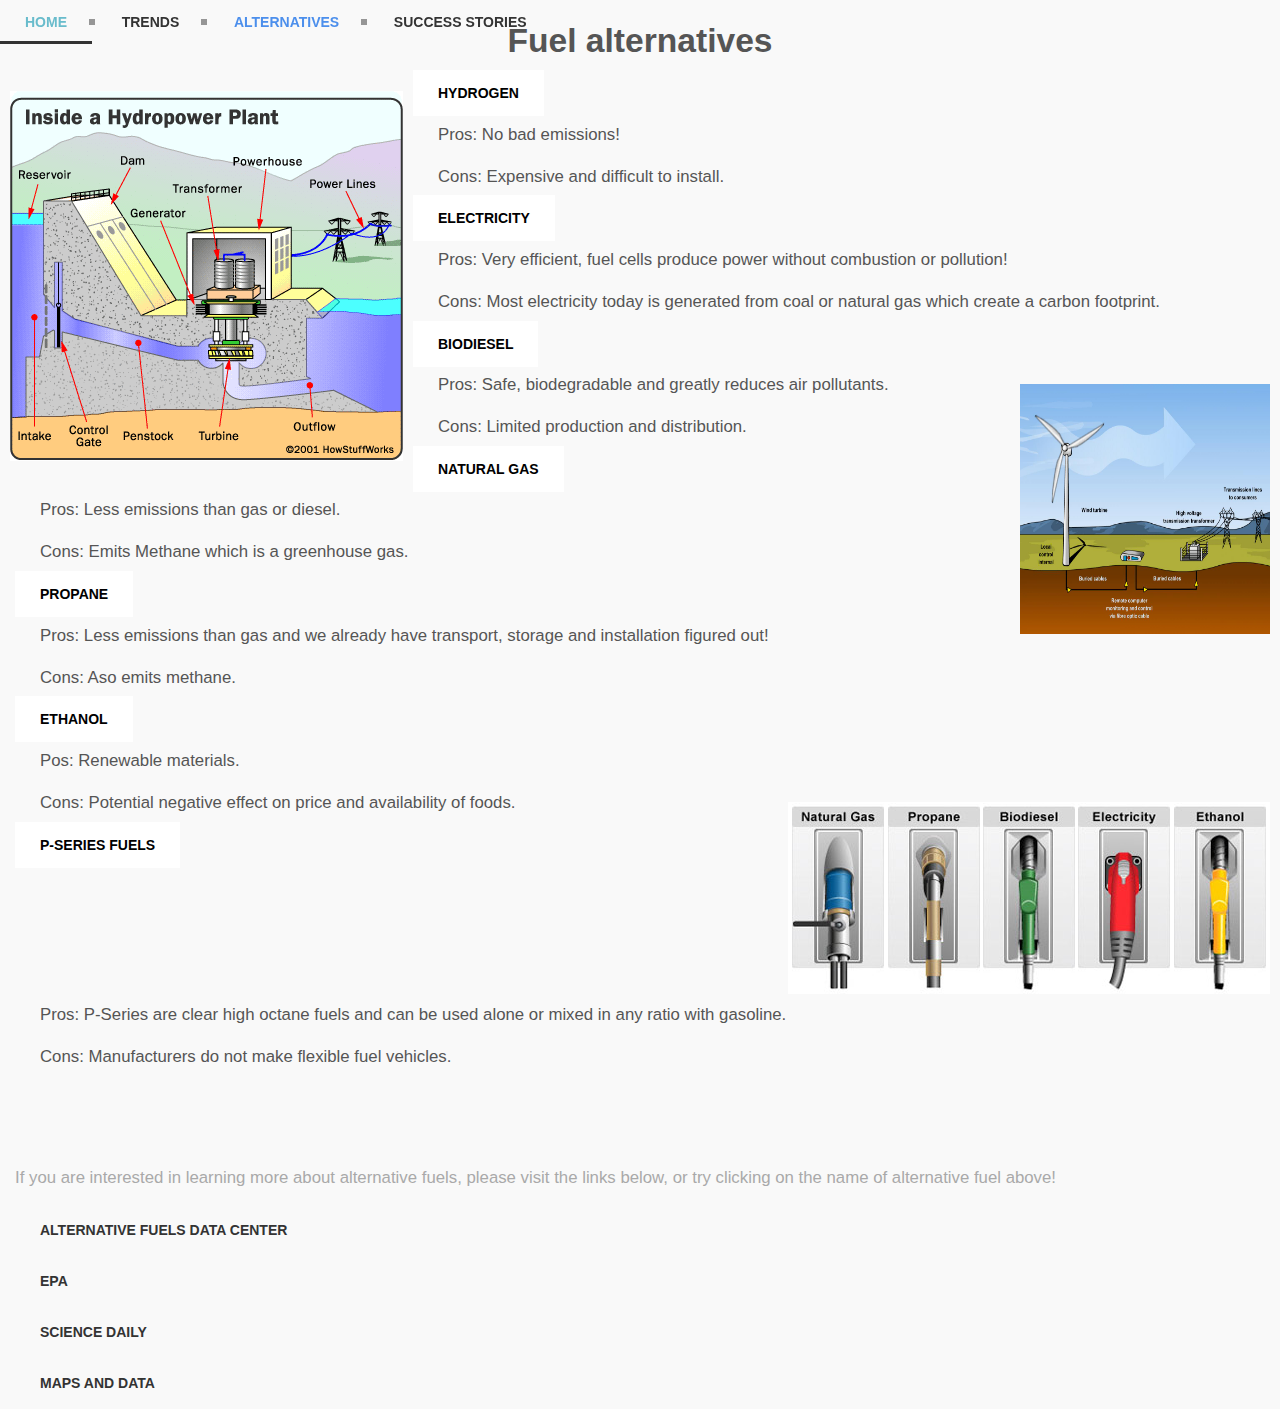
==== alternatives.html @ 6516d754 "Nav responsive fixed" ====
<!doctype html>
<html class="no-js" lang="">
    <head>
        <meta charset="utf-8">
        <meta http-equiv="x-ua-compatible" content="ie=edge">
        <title>Alternatives</title>
        <meta name="description" content="">
        <meta name="viewport" content="width=device-width, initial-scale=1">

        <link rel="apple-touch-icon" href="apple-touch-icon.png">
        <!-- Place favicon.ico in the root directory -->

        <link rel="stylesheet" href="css/normalize.css">
        <link rel="stylesheet" href="css/main.css">
        <link rel="stylesheet" href="css/nav.css">
        <script src="js/vendor/modernizr-2.8.3.min.js"></script>
    </head>
    <body>
        <!--[if lt IE 8]>
            <p class="browserupgrade">You are using an <strong>outdated</strong> browser. Please <a href="http://browsehappy.com/">upgrade your browser</a> to improve your experience.</p>
        <![endif]-->

        <!-- Add your site or application content here -->
        <nav role="navigation">
            <ul>
                <li><a href="index.html">Home</a></li>
                <li><a href="trends.html">Trends</a></li>
                <li><a href="alternatives.html" class="current">Alternatives</a></li>
                <li><a href="success-stories.html">Success Stories</a></li>
            </ul>
            <a href="#" id="menu-icon"></a>
        </nav>

        <script src="https://code.jquery.com/jquery-1.12.0.min.js"></script>
        <script>window.jQuery || document.write('<script src="js/vendor/jquery-1.12.0.min.js"><\/script>')</script>
        <script src="js/plugins.js"></script>
        <script src="js/main.js"></script>

        <!-- Google Analytics: change UA-XXXXX-X to be your site's ID. -->
        <script>
            (function(b,o,i,l,e,r){b.GoogleAnalyticsObject=l;b[l]||(b[l]=
            function(){(b[l].q=b[l].q||[]).push(arguments)});b[l].l=+new Date;
            e=o.createElement(i);r=o.getElementsByTagName(i)[0];
            e.src='https://www.google-analytics.com/analytics.js';
            r.parentNode.insertBefore(e,r)}(window,document,'script','ga'));
            ga('create','UA-XXXXX-X','auto');ga('send','pageview');
        </script>

        <h1 id="fuel-title">Fuel alternatives</h1>
        <img id="top-img" src="img/alternative-fuels-images/hydropower.gif">
        <div class="titles">
             <h3 class="title-links"><a href="http://www.ucsusa.org/clean-vehicles/electric-vehicles/how-do-hydrogen-fuel-cells-work#.WSh0iBPyu8o">Hydrogen</a></h3>
                <p class="pro-con">Pros: No bad emissions!</p><br></br>
                <p class="pro-con">Cons: Expensive and difficult to install.</p>
            <h3 class="title-links"><a href="https://www.afdc.energy.gov/fuels/electricity_basics.html">Electricity</a></h3>
                <p class="pro-con">Pros: Very efficient, fuel cells produce power without combustion or pollution!</p><br></br>
                <p class="pro-con"> Cons: Most electricity today is generated from coal or natural gas which create a carbon footprint.</p>
            <h3 class="title-links"><a href="http://biodiesel.org/what-is-biodiesel/biodiesel-basics">Biodiesel</a></h3>
            <img id="sr" src="img/alternative-fuels-images/wind.jpg" width="250px" height="250px">
                <p class="pro-con">Pros: Safe, biodegradable and greatly reduces air pollutants.</p><br></br>
                 <p class="pro-con">Cons: Limited production and distribution.</p>

            <h3 class="title-links"><a href="https://www.aga.org/about-natural-gas">Natural gas</a></h3>
                <p class="pro-con">Pros: Less emissions than gas or diesel.</p><br></br>
                <p class="pro-con">Cons: Emits Methane which is a greenhouse gas.</p>
            <h3 class="title-links"><a href="https://www.afdc.energy.gov/fuels/propane_basics.html">Propane</a></h3>
                <p class="pro-con">Pros: Less emissions than gas and we already have transport, storage and installation figured out!</p><br></br>
                <p class="pro-con">Cons: Aso emits methane.</p>

            <h3 class="title-links"><a href="https://www.afdc.energy.gov/fuels/ethanol_fuel_basics.html">Ethanol</a></h3>
                <p class="pro-con">Pos: Renewable materials.</p><br></br>
                <p class="pro-con">Cons: Potential negative effect on price and availability of foods.</p>
            <img id="alt" src="img/alternative-fuels-images/alt-gas.png">
            <h3 class="title-links"><a href="http://www.iags.org/pseries.htm">P-Series Fuels</a></h3>

                <p class="pro-con">Pros: P-Series are clear high octane fuels and can be used alone or mixed in any ratio with gasoline.</p><br></br>
                <p class="pro-con">Cons: Manufacturers do not make flexible fuel vehicles.</p>

            <p id="link-intro">
                If you are interested in learning more about alternative fuels, please visit the links below, or try clicking on the name of alternative fuel above!
            </p>
            <div class="alternative-links">
                <a href="https://www.afdc.energy.gov/">Alternative fuels data center</a>
                <a href="https://www.epa.gov/renewable-fuel-standard-program/alternative-fuels">EPA</a>
                <a href="https://www.sciencedaily.com/news/matter_energy/alternative_fuels/">Science Daily</a>
                <a href="https://www.afdc.energy.gov/data/categories/fuels-infrastructure">Maps and Data</a>


            </div>
        </div>
    </body>
</html>
---- css/main.css ----
/*! HTML5 Boilerplate v5.3.0 | MIT License | https://html5boilerplate.com/ */

/*
 * What follows is the result of much research on cross-browser styling.
 * Credit left inline and big thanks to Nicolas Gallagher, Jonathan Neal,
 * Kroc Camen, and the H5BP dev community and team.
 */

/* ==========================================================================
   Base styles: opinionated defaults
   ========================================================================== */

html {
    color: #222;
    font-size: 1em;
    font-family: "Times New Roman", serif;
    line-height: 1.4;
    word-wrap: normal;
}

/*
 * Remove text-shadow in selection highlight:
 * https://twitter.com/miketaylr/status/12228805301
 *
 * These selection rule sets have to be separate.
 * Customize the background color to match your design.
 */

::-moz-selection {
    background: #b3d4fc;
    text-shadow: none;
}

::selection {
    background: #b3d4fc;
    text-shadow: none;
}

/*
 * A better looking default horizontal rule
 */

hr {
    display: block;
    height: 1px;
    border: 0;
    border-top: 1px solid #ccc;
    margin: 1em 0;
    padding: 0;
}

/*
 * Remove the gap between audio, canvas, iframes,
 * images, videos and the bottom of their containers:
 * https://github.com/h5bp/html5-boilerplate/issues/440
 */

audio,
canvas,
iframe,
img,
svg,
video {
    vertical-align: middle;
}

/*
 * Remove default fieldset styles.
 */

fieldset {
    border: 0;
    margin: 0;
    padding: 0;
}

/*
 * Allow only vertical resizing of textareas.
 */

textarea {
    resize: vertical;
}

/* ==========================================================================
   Browser Upgrade Prompt
   ========================================================================== */

.browserupgrade {
    margin: 0.2em 0;
    background: #ccc;
    color: #000;
    padding: 0.2em 0;
}

/* ==========================================================================
   Author's custom styles
   ========================================================================== */
#paragraph{
    text-align: left;
}
li{
    font-weight: bold;
}
footer {
    width: 100%;
    padding-top: 10px;
}

a {
    color: #333333;
    text-decoration: none;
    padding: 15px 25px;
    font-weight: 700;
    text-transform: uppercase;
    font-size: 14px;
    -webkit-transition: color .25s;
    -moz-transition: color .25s;
    -ms-transition: color .25s;
    -o-transition: color .25s;
    transition: color .25s;
}
a:hover {
    color: #69bccc;
}
.socialbtns, .socialbtns ul, .socialbtns li {
    margin: 0;
    padding-left: 15px;
    padding-right: 15px;
}
.socialbtns li {
    list-style: none outside none;
    display: inline-block;
}
.socialbtns .fa {
    width: 30px;
    height: 20px;
    color: #035f70;
    background-color: transparent;
    padding-top: 12px;
    border-radius: 22px;
    -moz-border-radius: 22px;
    -webkit-border-radius: 22px;
    -o-border-radius: 22px;
}

.socialbtns .fa:hover {
    transition: all 400ms ease-in-out;
    color: #69bccc;
}
#title{
    position: absolute;
    top: 50%;
    left: 40%;
    right: 50%;
    bottom: 50%;
    width: 100%;
    font-size: 50px;
    vertical-align: middle;
}
/* ==========================================================================
   Helper classes
   ========================================================================== */

/*
 * Hide visually and from screen readers
 */

.hidden {
    display: none !important;
}

/*
 * Hide only visually, but have it available for screen readers:
 * http://snook.ca/archives/html_and_css/hiding-content-for-accessibility
 */

.visuallyhidden {
    border: 0;
    clip: rect(0 0 0 0);
    height: 1px;
    margin: -1px;
    overflow: hidden;
    padding: 0;
    position: absolute;
    width: 1px;
}

/*
 * Extends the .visuallyhidden class to allow the element
 * to be focusable when navigated to via the keyboard:
 * https://www.drupal.org/node/897638
 */

.visuallyhidden.focusable:active,
.visuallyhidden.focusable:focus {
    clip: auto;
    height: auto;
    margin: 0;
    overflow: visible;
    position: static;
    width: auto;
}

/*
 * Hide visually and from screen readers, but maintain layout
 */

.invisible {
    visibility: hidden;
}

/*
 * Clearfix: contain floats
 *
 * For modern browsers
 * 1. The space content is one way to avoid an Opera bug when the
 *    `contenteditable` attribute is included anywhere else in the document.
 *    Otherwise it causes space to appear at the top and bottom of elements
 *    that receive the `clearfix` class.
 * 2. The use of `table` rather than `block` is only necessary if using
 *    `:before` to contain the top-margins of child elements.
 */

.clearfix:before,
.clearfix:after {
    content: " "; /* 1 */
    display: table; /* 2 */
}

.clearfix:after {
    clear: both;
}

/* ==========================================================================
   EXAMPLE Media Queries for Responsive Design.
   These examples override the primary ('mobile first') styles.
   Modify as content requires.
   ========================================================================== */

@media only screen and (min-width: 35em) {
    /* Style adjustments for viewports that meet the condition */
}

@media print,
       (-webkit-min-device-pixel-ratio: 1.25),
       (min-resolution: 1.25dppx),
       (min-resolution: 120dpi) {
    /* Style adjustments for high resolution devices */
}

/* ==========================================================================
   Print styles.
   Inlined to avoid the additional HTTP request:
   http://www.phpied.com/delay-loading-your-print-css/
   ========================================================================== */

@media print {
    *,
    *:before,
    *:after,
    *:first-letter,
    *:first-line {
        background: transparent !important;
        color: #000 !important; /* Black prints faster:
                                   http://www.sanbeiji.com/archives/953 */
        box-shadow: none !important;
        text-shadow: none !important;
    }

    a,
    a:visited {
        text-decoration: underline;
    }

    a[href]:after {
        content: " (" attr(href) ")";
    }

    abbr[title]:after {
        content: " (" attr(title) ")";
    }

    /*
     * Don't show links that are fragment identifiers,
     * or use the `javascript:` pseudo protocol
     */

    a[href^="#"]:after,
    a[href^="javascript:"]:after {
        content: "";
    }

    pre,
    blockquote {
        border: 1px solid #999;
        page-break-inside: avoid;
    }

    /*
     * Printing Tables:
     * http://css-discuss.incutio.com/wiki/Printing_Tables
     */

    thead {
        display: table-header-group;
    }

    tr,
    img {
        page-break-inside: avoid;
    }

    img {
        max-width: 100% !important;
    }

    p,
    h2,
    h3 {
        orphans: 3;
        widows: 3;
    }

    h2,
    h3 {
        page-break-after: avoid;
    }
}

.gallery-success {
    margin: 35px;
    border: 10px solid #ccc;
    width: 650px;
}

.gallery-success:hover {
    border: 10px solid #777;
}

#fuel-title {
    text-align: center;
    margin: 30px;
}
.titles {
    margin-left: 15px;
}
.pro-con {
    margin: 0 25px;
    display: inline-block;
}
#top-img {
    float: left;
    margin: 10px;
}

#alt {
    float: right;
    margin: 10px;
}
br {
    line-height: .35px;
}

#sr {
    float: right;
    margin: 10px;
}

#link-intro {
    margin-top: 100px;
    color: darkgrey;
}
.alternative-links a {
    display: block;
}
.alternative-links a:hover {
    color: magenta;
}
.title-links a {
    background-color: white;
    color: black;
    text-decoration: none;
}

.title-links a:hover {
    color: purple;
}
---- css/nav.css ----
@import url(https://fonts.googleapis.com/css?family=Open+Sans:700);
@import url(https://fonts.googleapis.com/css?family=Source+Sans+Pro:200,300);
nav {
    position: fixed;
    top: 0;
    width: auto;
}
nav ul {
    list-style: none;
    margin: 0;
    padding: 0;
    line-height: 1;
    display: block;
    zoom: 1;
}
nav ul:after {
    content: " ";
    display: block;
    font-size: 0;
    height: 0;
    clear: both;
    visibility: hidden;
}
nav ul li {
    display: inline-block;
    padding: 0;
    margin: 0;
}
nav.align-right ul li {
    float: right;
}
nav.align-center ul {
    text-align: center;
}
nav ul li a {
    color: #333333;
    text-decoration: none;
    display: block;
    padding: 15px 25px;
    font-weight: 700;
    text-transform: uppercase;
    font-size: 14px;
    position: relative;
    -webkit-transition: color .25s;
    -moz-transition: color .25s;
    -ms-transition: color .25s;
    -o-transition: color .25s;
    transition: color .25s;
}
nav ul li a:hover {
    color: #69bccc;
}
nav ul li a:hover:before {
    width: 100%;
}
nav ul li a:after {
    content: "";
    display: block;
    position: absolute;
    right: -3px;
    top: 19px;
    height: 6px;
    width: 6px;
    background: #333333;
    opacity: .5;
}
nav ul li a:before {
    content: "";
    display: block;
    position: absolute;
    left: 0;
    bottom: 0;
    height: 3px;
    width: 0;
    background: #333333;
    -webkit-transition: width .25s;
    -moz-transition: width .25s;
    -ms-transition: width .25s;
    -o-transition: width .25s;
    transition: width .25s;
}
nav ul li.last > a:after,
nav ul li:last-child > a:after {
    display: none;
}
nav ul li.active a {
    color: #333333;
}
nav ul li.active a:before {
    width: 100%;
}
nav.align-right li.last > a:after,
nav.align-right li:last-child > a:after {
    display: block;
}
nav.align-right li:first-child a:after {
    display: none;
}
@media only screen and (max-width : 640px) {
    #menu-icon {
        display: inline-block;
        visibility: visible;
        padding: 0;
    }

    nav ul, nav:active ul {
        display: none;
        position: absolute;
        padding: 20px;
        right: 20px;
        top: 60px;
        width: 50%;
        border-radius: 4px 0 4px 4px;
    }

    nav li {
        text-align: center;
        width: 100%;
        padding: 10px 0;
        margin: 0;
    }

    nav:hover ul {
        display: block;
    }
    nav ul li a {
        width: 100%;
        -moz-box-sizing: border-box;
        -webkit-box-sizing: border-box;
        box-sizing: border-box;
        border-bottom: 1px solid #fb998c;
    }
    nav ul li.last > a,
    nav ul li:last-child > a {
        border: 0;
    }
    nav ul li a:after {
        display: none;
    }
    nav ul li a:before {
        display: none;
    }
}

@media only screen and (min-width: 640px) {
    #menu-icon{
        visibility: hidden;
    }
}
body {
    font-size: 1.05em;
    line-height: 1.25em;
    font-family: Helvetica Neue, Helvetica, Arial;
    background: #f9f9f9;
    color: #555;
}
#menu-icon {
    width: 40px;
    height: 40px;
    background: #4C8FEC url(../img/menu-icon.png) center;
}

#menu-icon a:hover {
    background-color: #444;
    border-radius: 4px 4px 0 0;
}

.current{
    color: #4C8FEC;
}
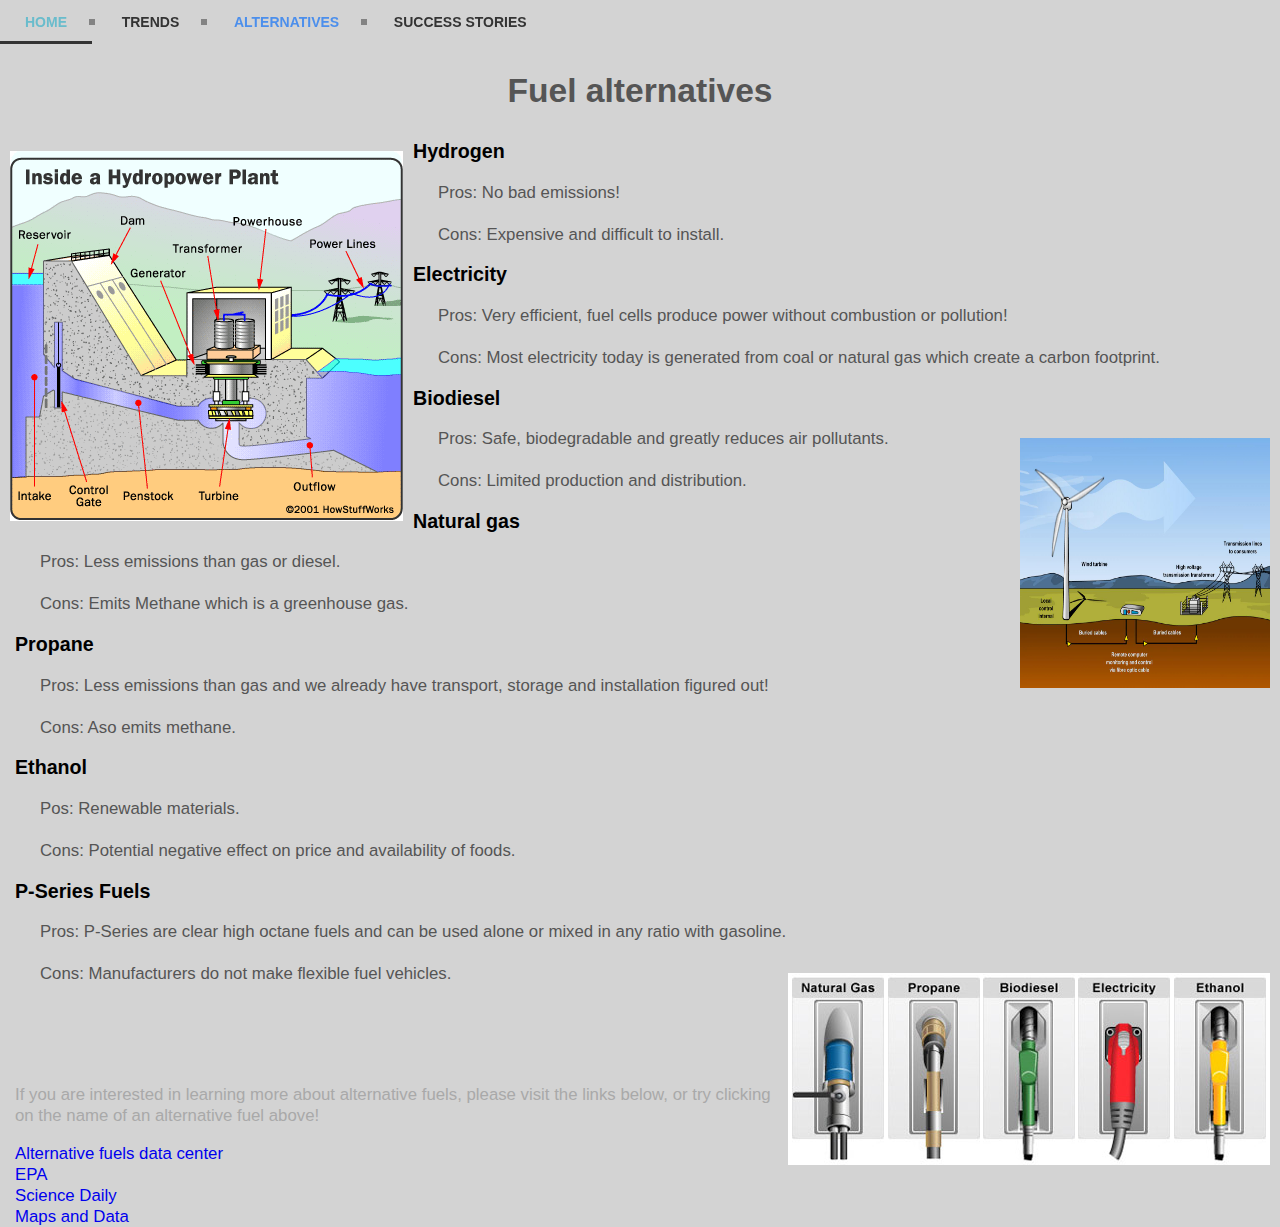
==== commit 1c0a9958: "Merge branch 'master' of https://github.com/devonpat/friday-project" ====
--- a/alternatives.html
+++ b/alternatives.html
@@ -14,6 +14,11 @@
         <link rel="stylesheet" href="css/main.css">
         <link rel="stylesheet" href="css/nav.css">
         <script src="js/vendor/modernizr-2.8.3.min.js"></script>
+        <style type="text/css">
+            body {
+                background-color: lightgrey;
+            }
+        </style>
     </head>
     <body>
         <!--[if lt IE 8]>
@@ -22,13 +27,13 @@
 
         <!-- Add your site or application content here -->
         <nav role="navigation">
+            <a href="#" id="menu-icon"></a>
             <ul>
                 <li><a href="index.html">Home</a></li>
                 <li><a href="trends.html">Trends</a></li>
                 <li><a href="alternatives.html" class="current">Alternatives</a></li>
                 <li><a href="success-stories.html">Success Stories</a></li>
             </ul>
-            <a href="#" id="menu-icon"></a>
         </nav>
 
         <script src="https://code.jquery.com/jquery-1.12.0.min.js"></script>
@@ -66,18 +71,18 @@
             <h3 class="title-links"><a href="https://www.afdc.energy.gov/fuels/propane_basics.html">Propane</a></h3>
                 <p class="pro-con">Pros: Less emissions than gas and we already have transport, storage and installation figured out!</p><br></br>
                 <p class="pro-con">Cons: Aso emits methane.</p>
-
+            
             <h3 class="title-links"><a href="https://www.afdc.energy.gov/fuels/ethanol_fuel_basics.html">Ethanol</a></h3>
                 <p class="pro-con">Pos: Renewable materials.</p><br></br>
                 <p class="pro-con">Cons: Potential negative effect on price and availability of foods.</p>
-            <img id="alt" src="img/alternative-fuels-images/alt-gas.png">
             <h3 class="title-links"><a href="http://www.iags.org/pseries.htm">P-Series Fuels</a></h3>
 
                 <p class="pro-con">Pros: P-Series are clear high octane fuels and can be used alone or mixed in any ratio with gasoline.</p><br></br>
+                <img id="alt" src="img/alternative-fuels-images/alt-gas.png">
                 <p class="pro-con">Cons: Manufacturers do not make flexible fuel vehicles.</p>
 
             <p id="link-intro">
-                If you are interested in learning more about alternative fuels, please visit the links below, or try clicking on the name of alternative fuel above!
+                If you are interested in learning more about alternative fuels, please visit the links below, or try clicking on the name of an alternative fuel above!
             </p>
             <div class="alternative-links">
                 <a href="https://www.afdc.energy.gov/">Alternative fuels data center</a>
--- a/css/main.css
+++ b/css/main.css
@@ -106,22 +106,8 @@
     width: 100%;
     padding-top: 10px;
 }
-
-a {
-    color: #333333;
+a, a:hover {
     text-decoration: none;
-    padding: 15px 25px;
-    font-weight: 700;
-    text-transform: uppercase;
-    font-size: 14px;
-    -webkit-transition: color .25s;
-    -moz-transition: color .25s;
-    -ms-transition: color .25s;
-    -o-transition: color .25s;
-    transition: color .25s;
-}
-a:hover {
-    color: #69bccc;
 }
 .socialbtns, .socialbtns ul, .socialbtns li {
     margin: 0;
@@ -329,7 +315,8 @@
 }
 
 .gallery-success {
-    margin: 35px;
+    margin: auto;
+    margin-top: 45px;
     border: 10px solid #ccc;
     width: 650px;
 }
@@ -340,7 +327,8 @@
 
 #fuel-title {
     text-align: center;
-    margin: 30px;
+    margin: 40px;
+    margin-top: 80px;
 }
 .titles {
     margin-left: 15px;
@@ -369,7 +357,7 @@
 
 #link-intro {
     margin-top: 100px;
-    color: darkgrey;
+    color: darkgray;
 }
 .alternative-links a {
     display: block;
@@ -378,7 +366,7 @@
     color: magenta;
 }
 .title-links a {
-    background-color: white;
+    background-color: lightgrey;
     color: black;
     text-decoration: none;
 }
@@ -386,3 +374,20 @@
 .title-links a:hover {
     color: purple;
 }
+
+.fixed15 {
+    height: 50px;
+    width: 75px;
+    position: fixed;
+    top: 45px;
+    left: 15px;
+}
+
+.fixed16 {
+    height: 50px;
+    width: 75px;
+    position: fixed;
+    top: 45px;
+    right: 135px;
+}
+
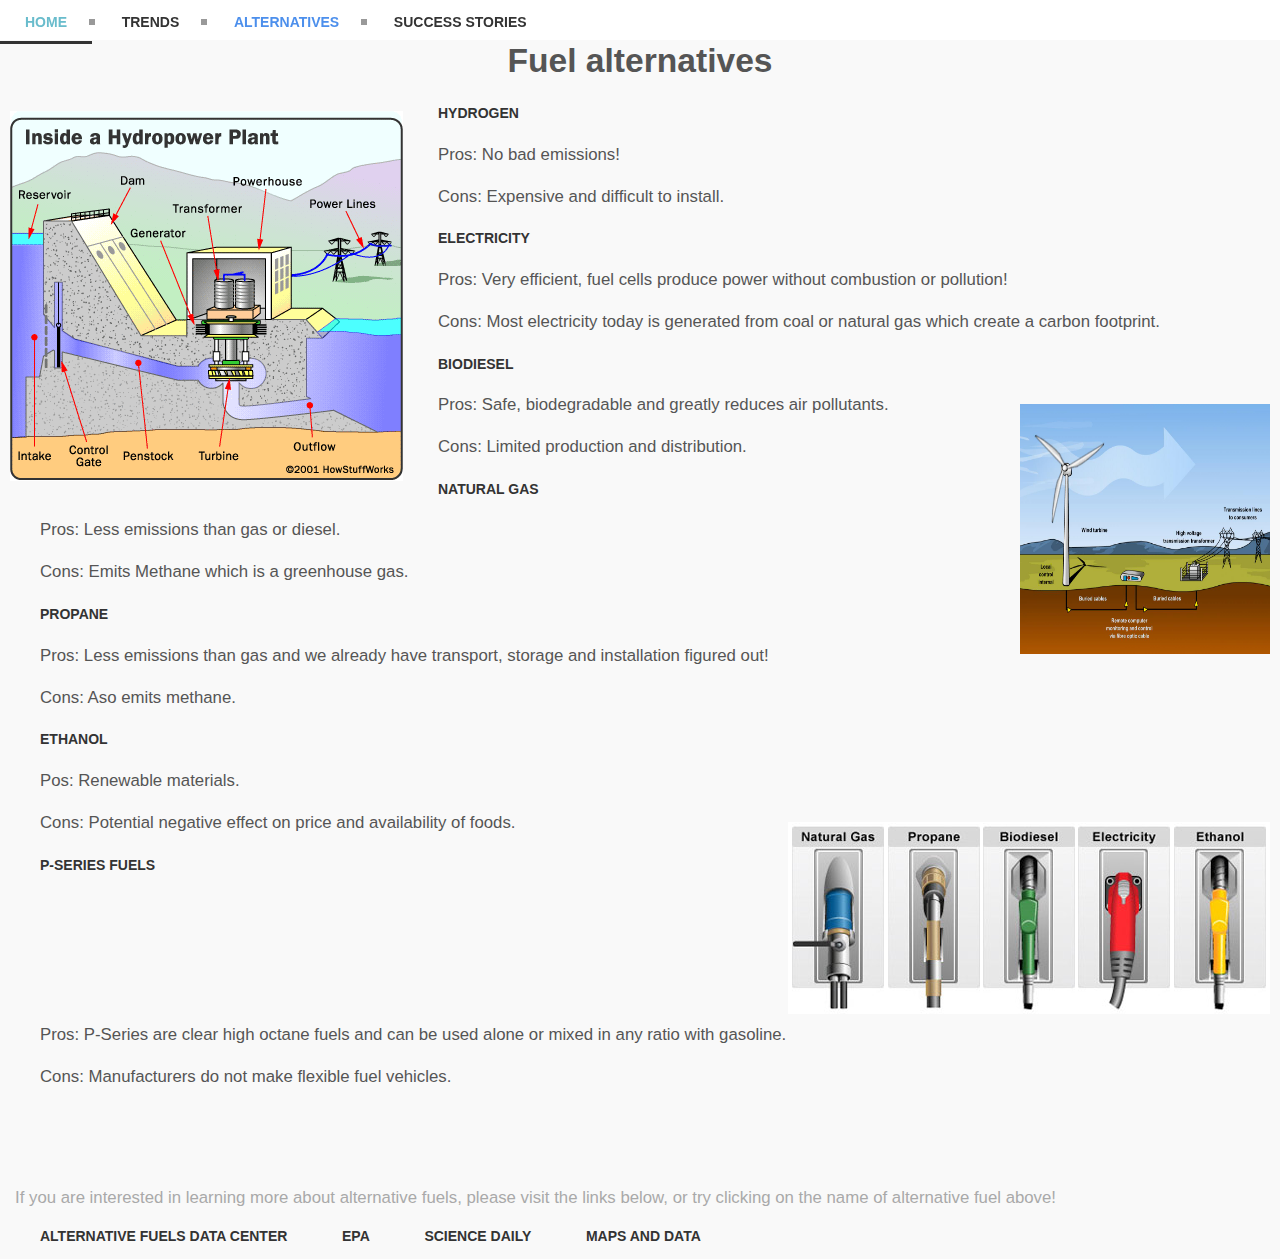
==== commit c36e9c75: "updated nav bar" ====
--- a/alternatives.html
+++ b/alternatives.html
@@ -14,11 +14,6 @@
         <link rel="stylesheet" href="css/main.css">
         <link rel="stylesheet" href="css/nav.css">
         <script src="js/vendor/modernizr-2.8.3.min.js"></script>
-        <style type="text/css">
-            body {
-                background-color: lightgrey;
-            }
-        </style>
     </head>
     <body>
         <!--[if lt IE 8]>
@@ -27,15 +22,14 @@
 
         <!-- Add your site or application content here -->
         <nav role="navigation">
-            <a href="#" id="menu-icon"></a>
             <ul>
                 <li><a href="index.html">Home</a></li>
                 <li><a href="trends.html">Trends</a></li>
                 <li><a href="alternatives.html" class="current">Alternatives</a></li>
                 <li><a href="success-stories.html">Success Stories</a></li>
             </ul>
+            <a href="#" id="menu-icon"></a>
         </nav>
-
         <script src="https://code.jquery.com/jquery-1.12.0.min.js"></script>
         <script>window.jQuery || document.write('<script src="js/vendor/jquery-1.12.0.min.js"><\/script>')</script>
         <script src="js/plugins.js"></script>
@@ -71,18 +65,18 @@
             <h3 class="title-links"><a href="https://www.afdc.energy.gov/fuels/propane_basics.html">Propane</a></h3>
                 <p class="pro-con">Pros: Less emissions than gas and we already have transport, storage and installation figured out!</p><br></br>
                 <p class="pro-con">Cons: Aso emits methane.</p>
-            
+
             <h3 class="title-links"><a href="https://www.afdc.energy.gov/fuels/ethanol_fuel_basics.html">Ethanol</a></h3>
                 <p class="pro-con">Pos: Renewable materials.</p><br></br>
                 <p class="pro-con">Cons: Potential negative effect on price and availability of foods.</p>
+            <img id="alt" src="img/alternative-fuels-images/alt-gas.png">
             <h3 class="title-links"><a href="http://www.iags.org/pseries.htm">P-Series Fuels</a></h3>
 
                 <p class="pro-con">Pros: P-Series are clear high octane fuels and can be used alone or mixed in any ratio with gasoline.</p><br></br>
-                <img id="alt" src="img/alternative-fuels-images/alt-gas.png">
                 <p class="pro-con">Cons: Manufacturers do not make flexible fuel vehicles.</p>
 
             <p id="link-intro">
-                If you are interested in learning more about alternative fuels, please visit the links below, or try clicking on the name of an alternative fuel above!
+                If you are interested in learning more about alternative fuels, please visit the links below, or try clicking on the name of alternative fuel above!
             </p>
             <div class="alternative-links">
                 <a href="https://www.afdc.energy.gov/">Alternative fuels data center</a>
--- a/css/main.css
+++ b/css/main.css
@@ -96,18 +96,29 @@
 /* ==========================================================================
    Author's custom styles
    ========================================================================== */
-#paragraph{
-    text-align: left;
-}
-li{
-    font-weight: bold;
+body{
+    margin-top: 50px;
 }
 footer {
     width: 100%;
     padding-top: 10px;
 }
-a, a:hover {
+
+a {
+    color: #333333;
     text-decoration: none;
+    padding: 15px 25px;
+    font-weight: 700;
+    text-transform: uppercase;
+    font-size: 14px;
+    -webkit-transition: color .25s;
+    -moz-transition: color .25s;
+    -ms-transition: color .25s;
+    -o-transition: color .25s;
+    transition: color .25s;
+}
+a:hover {
+    color: #69bccc;
 }
 .socialbtns, .socialbtns ul, .socialbtns li {
     margin: 0;
@@ -144,6 +155,50 @@
     font-size: 50px;
     vertical-align: middle;
 }
+.gallery-success {
+    margin: 35px;
+    border: 10px solid #ccc;
+    width: 650px;
+}
+
+.gallery-success:hover {
+    border: 10px solid #777;
+}
+
+#fuel-title {
+    text-align: center;
+    margin: 30px;
+}
+.titles {
+    margin-left: 15px;
+}
+.pro-con {
+    margin: 0 25px;
+    display: inline-block;
+}
+#top-img {
+    float: left;
+    margin: 10px;
+}
+
+#alt {
+    float: right;
+    margin: 10px;
+}
+br {
+    line-height: .35px;
+}
+
+#sr {
+    float: right;
+    margin: 10px;
+}
+
+#link-intro {
+    margin-top: 100px;
+    color: darkgrey;
+}
+
 /* ==========================================================================
    Helper classes
    ========================================================================== */
@@ -229,9 +284,9 @@
 }
 
 @media print,
-       (-webkit-min-device-pixel-ratio: 1.25),
-       (min-resolution: 1.25dppx),
-       (min-resolution: 120dpi) {
+(-webkit-min-device-pixel-ratio: 1.25),
+(min-resolution: 1.25dppx),
+(min-resolution: 120dpi) {
     /* Style adjustments for high resolution devices */
 }
 
@@ -313,81 +368,3 @@
         page-break-after: avoid;
     }
 }
-
-.gallery-success {
-    margin: auto;
-    margin-top: 45px;
-    border: 10px solid #ccc;
-    width: 650px;
-}
-
-.gallery-success:hover {
-    border: 10px solid #777;
-}
-
-#fuel-title {
-    text-align: center;
-    margin: 40px;
-    margin-top: 80px;
-}
-.titles {
-    margin-left: 15px;
-}
-.pro-con {
-    margin: 0 25px;
-    display: inline-block;
-}
-#top-img {
-    float: left;
-    margin: 10px;
-}
-
-#alt {
-    float: right;
-    margin: 10px;
-}
-br {
-    line-height: .35px;
-}
-
-#sr {
-    float: right;
-    margin: 10px;
-}
-
-#link-intro {
-    margin-top: 100px;
-    color: darkgray;
-}
-.alternative-links a {
-    display: block;
-}
-.alternative-links a:hover {
-    color: magenta;
-}
-.title-links a {
-    background-color: lightgrey;
-    color: black;
-    text-decoration: none;
-}
-
-.title-links a:hover {
-    color: purple;
-}
-
-.fixed15 {
-    height: 50px;
-    width: 75px;
-    position: fixed;
-    top: 45px;
-    left: 15px;
-}
-
-.fixed16 {
-    height: 50px;
-    width: 75px;
-    position: fixed;
-    top: 45px;
-    right: 135px;
-}
-
--- a/css/nav.css
+++ b/css/nav.css
@@ -3,7 +3,9 @@
 nav {
     position: fixed;
     top: 0;
-    width: auto;
+    width: 100%;
+    height: 40px;
+    background: white;
 }
 nav ul {
     list-style: none;
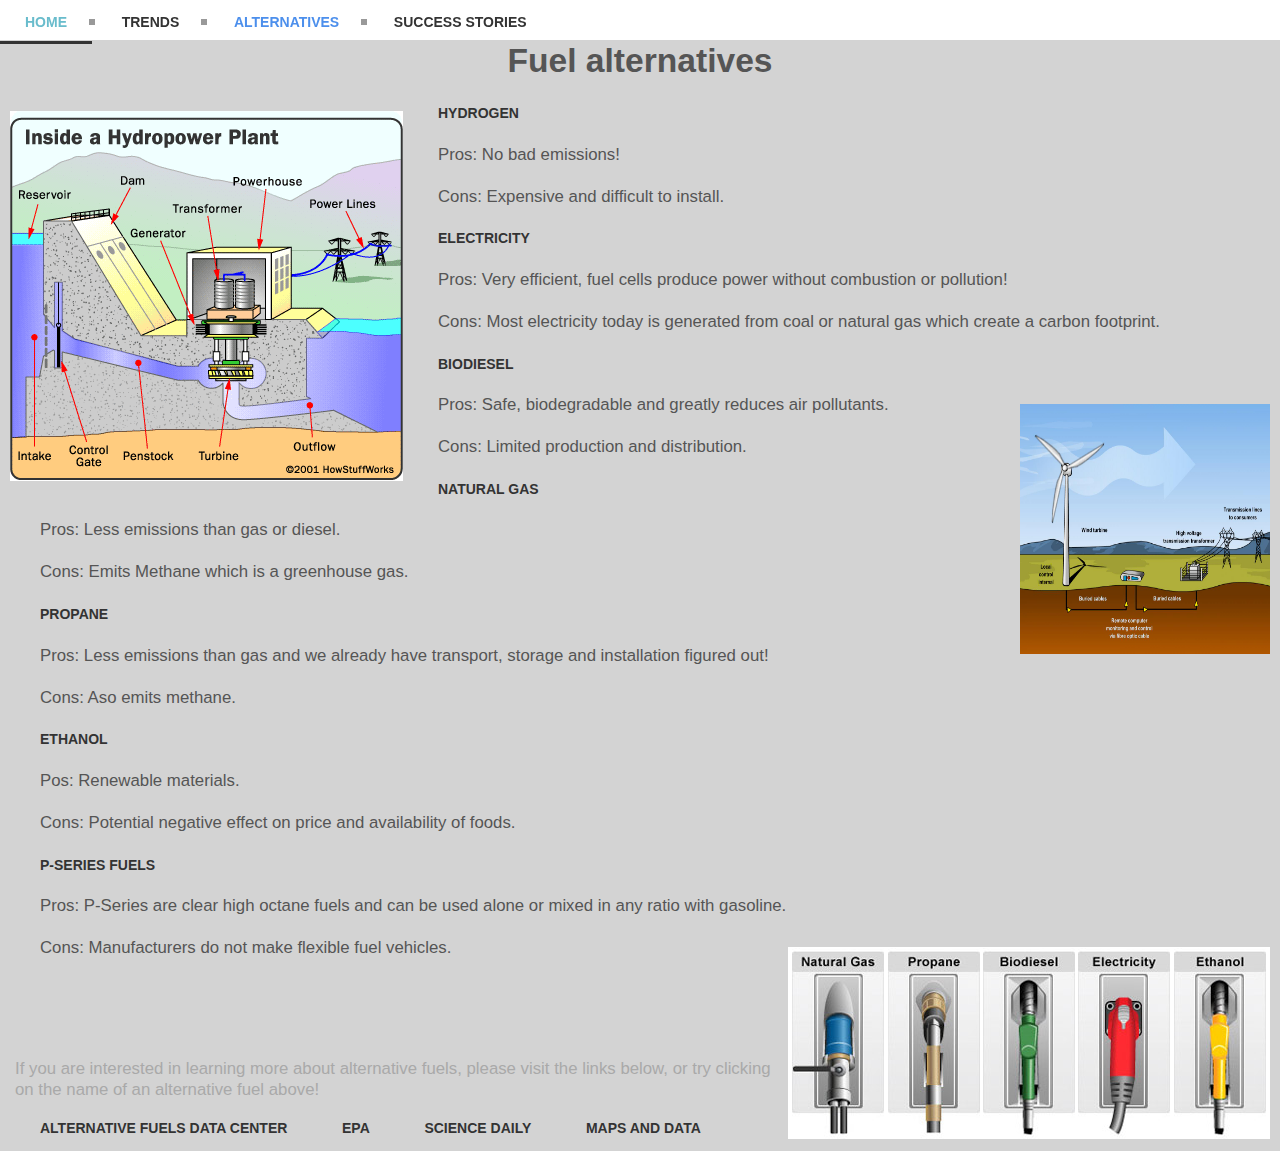
==== commit d1a75042: "Merge branch 'master' into Damging" ====
--- a/alternatives.html
+++ b/alternatives.html
@@ -14,6 +14,11 @@
         <link rel="stylesheet" href="css/main.css">
         <link rel="stylesheet" href="css/nav.css">
         <script src="js/vendor/modernizr-2.8.3.min.js"></script>
+        <style type="text/css">
+            body {
+                background-color: lightgrey;
+            }
+        </style>
     </head>
     <body>
         <!--[if lt IE 8]>
@@ -69,14 +74,14 @@
             <h3 class="title-links"><a href="https://www.afdc.energy.gov/fuels/ethanol_fuel_basics.html">Ethanol</a></h3>
                 <p class="pro-con">Pos: Renewable materials.</p><br></br>
                 <p class="pro-con">Cons: Potential negative effect on price and availability of foods.</p>
-            <img id="alt" src="img/alternative-fuels-images/alt-gas.png">
             <h3 class="title-links"><a href="http://www.iags.org/pseries.htm">P-Series Fuels</a></h3>
 
                 <p class="pro-con">Pros: P-Series are clear high octane fuels and can be used alone or mixed in any ratio with gasoline.</p><br></br>
+                <img id="alt" src="img/alternative-fuels-images/alt-gas.png">
                 <p class="pro-con">Cons: Manufacturers do not make flexible fuel vehicles.</p>
 
             <p id="link-intro">
-                If you are interested in learning more about alternative fuels, please visit the links below, or try clicking on the name of alternative fuel above!
+                If you are interested in learning more about alternative fuels, please visit the links below, or try clicking on the name of an alternative fuel above!
             </p>
             <div class="alternative-links">
                 <a href="https://www.afdc.energy.gov/">Alternative fuels data center</a>
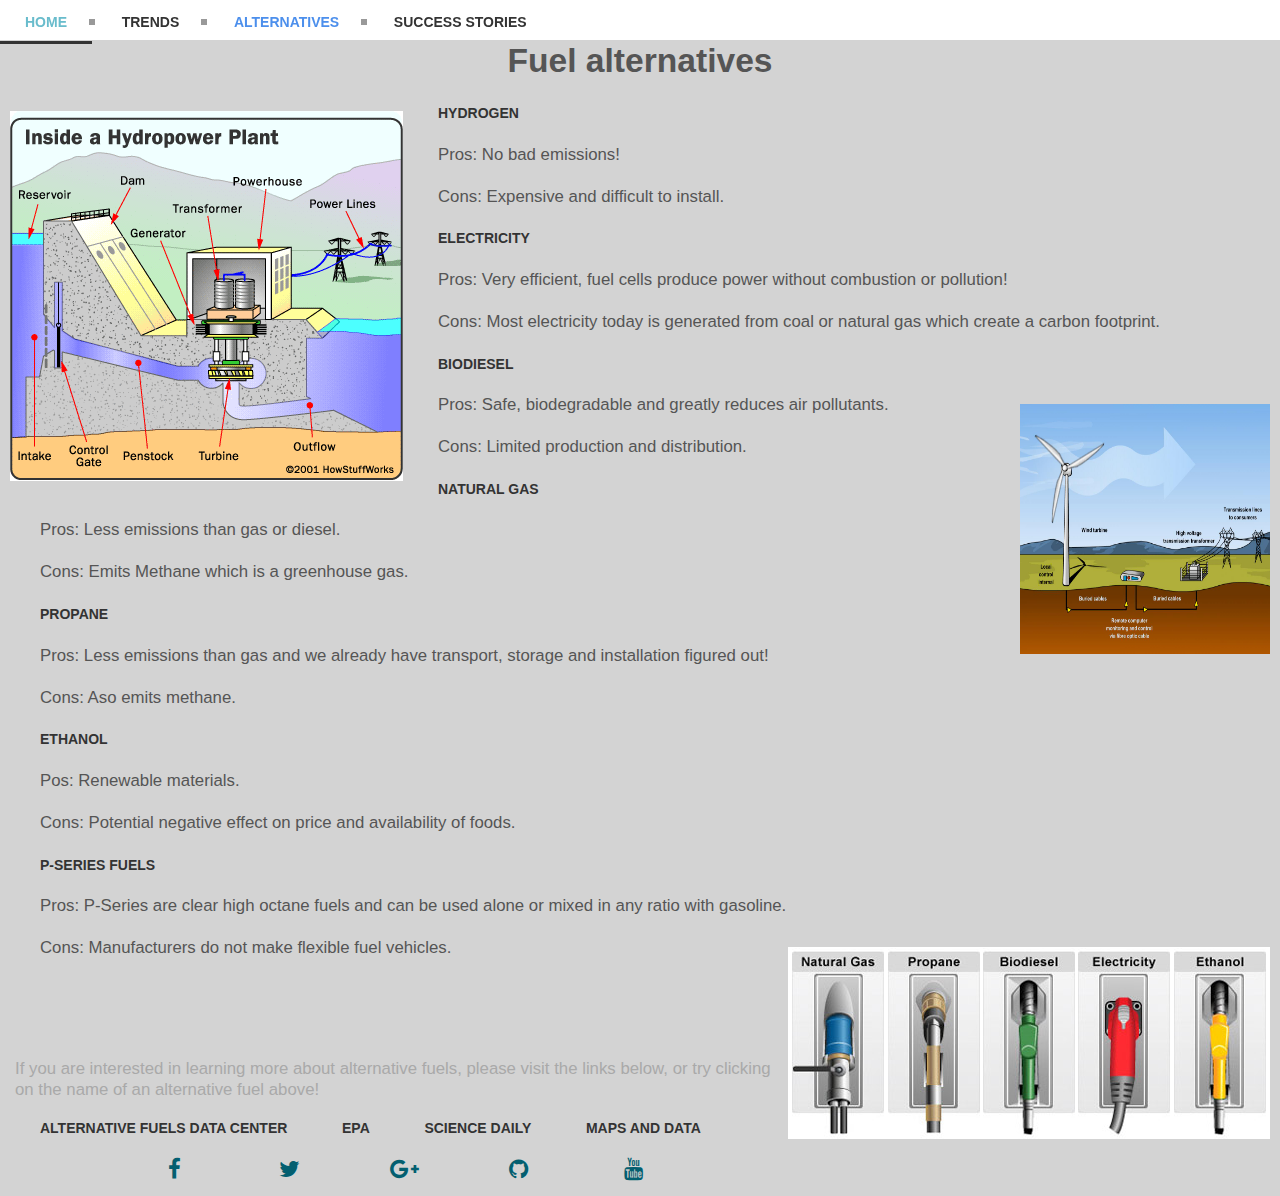
==== commit cd336eaf: "footer added to all pages" ====
--- a/alternatives.html
+++ b/alternatives.html
@@ -4,6 +4,7 @@
         <meta charset="utf-8">
         <meta http-equiv="x-ua-compatible" content="ie=edge">
         <title>Alternatives</title>
+        <link href="https://maxcdn.bootstrapcdn.com/font-awesome/4.2.0/css/font-awesome.min.css" rel="stylesheet"> <!-- social media link -->
         <meta name="description" content="">
         <meta name="viewport" content="width=device-width, initial-scale=1">
 
@@ -88,9 +89,18 @@
                 <a href="https://www.epa.gov/renewable-fuel-standard-program/alternative-fuels">EPA</a>
                 <a href="https://www.sciencedaily.com/news/matter_energy/alternative_fuels/">Science Daily</a>
                 <a href="https://www.afdc.energy.gov/data/categories/fuels-infrastructure">Maps and Data</a>
-
-
             </div>
         </div>
+        <footer>
+            <div align="center" class="socialbtns">
+                <ul>
+                    <li><a href="http://www.facebook.com" class="fa fa-lg fa-facebook" target="_blank"></a></li>
+                    <li><a href="http://www.twitter.com" class="fa fa-lg fa-twitter" target="_blank"></a></li>
+                    <li><a href="https://plus.google.com/" class="fa fa-lg fa-google-plus" target="_blank"></a></li>
+                    <li><a href="https://github.com/Jypotheren734x" class="fa fa-lg fa-github" target="_blank"></a></li>
+                    <li><a href="https://www.youtube.com" class="fa fa-lg fa-youtube" target="_blank"></a></li>
+                </ul>
+            </div>
+        </footer>
     </body>
 </html>
--- a/css/main.css
+++ b/css/main.css
@@ -101,7 +101,7 @@
 }
 footer {
     width: 100%;
-    padding-top: 10px;
+    padding-top: 10px;  
 }
 
 a {
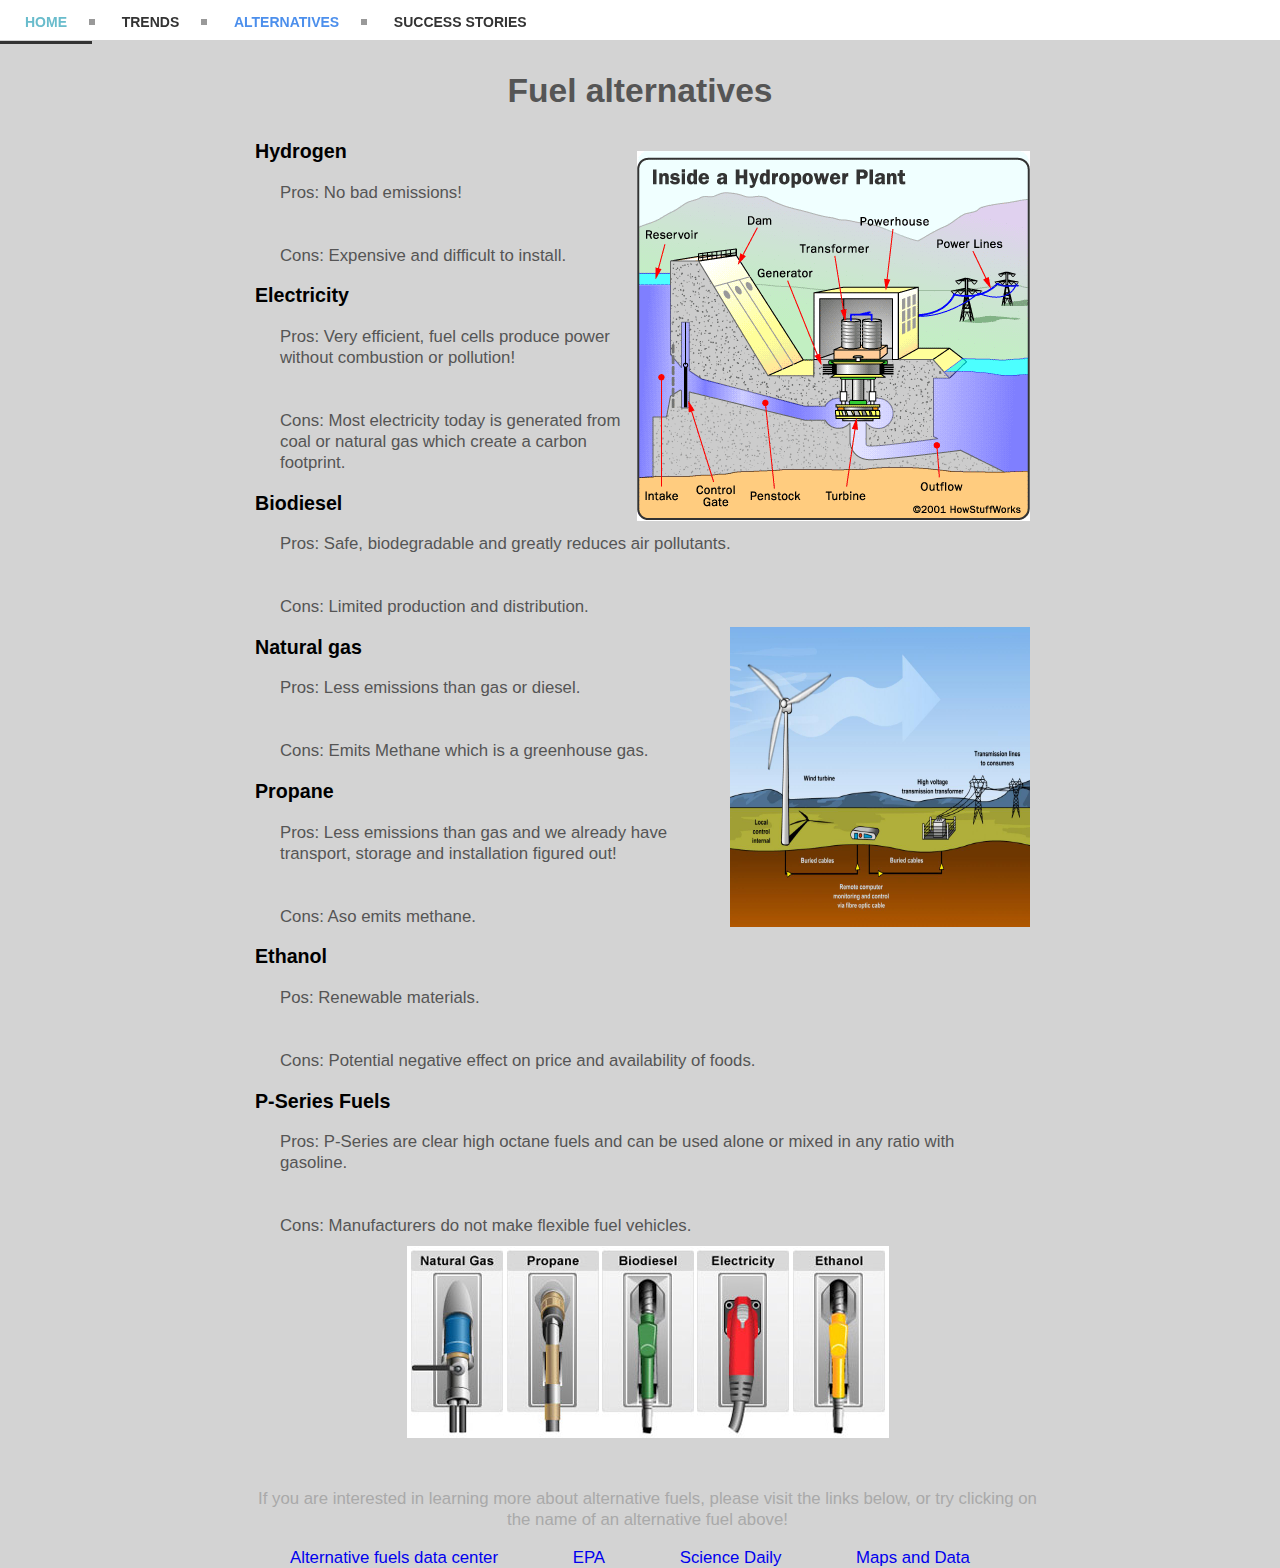
==== commit 7a5388aa: "Changed layout of alternatives page to sync with website." ====
--- a/alternatives.html
+++ b/alternatives.html
@@ -4,7 +4,6 @@
         <meta charset="utf-8">
         <meta http-equiv="x-ua-compatible" content="ie=edge">
         <title>Alternatives</title>
-        <link href="https://maxcdn.bootstrapcdn.com/font-awesome/4.2.0/css/font-awesome.min.css" rel="stylesheet"> <!-- social media link -->
         <meta name="description" content="">
         <meta name="viewport" content="width=device-width, initial-scale=1">
 
@@ -28,14 +27,15 @@
 
         <!-- Add your site or application content here -->
         <nav role="navigation">
+            <a href="#" id="menu-icon"></a>
             <ul>
                 <li><a href="index.html">Home</a></li>
                 <li><a href="trends.html">Trends</a></li>
                 <li><a href="alternatives.html" class="current">Alternatives</a></li>
                 <li><a href="success-stories.html">Success Stories</a></li>
             </ul>
-            <a href="#" id="menu-icon"></a>
         </nav>
+
         <script src="https://code.jquery.com/jquery-1.12.0.min.js"></script>
         <script>window.jQuery || document.write('<script src="js/vendor/jquery-1.12.0.min.js"><\/script>')</script>
         <script src="js/plugins.js"></script>
@@ -50,57 +50,52 @@
             r.parentNode.insertBefore(e,r)}(window,document,'script','ga'));
             ga('create','UA-XXXXX-X','auto');ga('send','pageview');
         </script>
+        <div class="move-to-center">
+            <h1 id="fuel-title">Fuel alternatives</h1>
+            <img id="top-img" src="img/alternative-fuels-images/hydropower.gif">
+            <div class="titles">
+                 <h3 class="title-links"><a href="http://www.ucsusa.org/clean-vehicles/electric-vehicles/how-do-hydrogen-fuel-cells-work#.WSh0iBPyu8o">Hydrogen</a></h3>
+                    <p class="pro-con">Pros: No bad emissions!</p><br></br>
+                    <p class="pro-con">Cons: Expensive and difficult to install.</p>
+                <h3 class="title-links"><a href="https://www.afdc.energy.gov/fuels/electricity_basics.html">Electricity</a></h3>
+                    <p class="pro-con">Pros: Very efficient, fuel cells produce power without combustion or pollution!</p><br></br>
+                    <p class="pro-con"> Cons: Most electricity today is generated from coal or natural gas which create a carbon footprint.</p>
+                <h3 class="title-links"><a href="http://biodiesel.org/what-is-biodiesel/biodiesel-basics">Biodiesel</a></h3>
+                
+                    <p class="pro-con">Pros: Safe, biodegradable and greatly reduces air pollutants.</p><br></br>
+                     <p class="pro-con">Cons: Limited production and distribution.</p>
+                <img id="sr" src="img/alternative-fuels-images/wind.jpg" width="300px" height="300px">
 
-        <h1 id="fuel-title">Fuel alternatives</h1>
-        <img id="top-img" src="img/alternative-fuels-images/hydropower.gif">
-        <div class="titles">
-             <h3 class="title-links"><a href="http://www.ucsusa.org/clean-vehicles/electric-vehicles/how-do-hydrogen-fuel-cells-work#.WSh0iBPyu8o">Hydrogen</a></h3>
-                <p class="pro-con">Pros: No bad emissions!</p><br></br>
-                <p class="pro-con">Cons: Expensive and difficult to install.</p>
-            <h3 class="title-links"><a href="https://www.afdc.energy.gov/fuels/electricity_basics.html">Electricity</a></h3>
-                <p class="pro-con">Pros: Very efficient, fuel cells produce power without combustion or pollution!</p><br></br>
-                <p class="pro-con"> Cons: Most electricity today is generated from coal or natural gas which create a carbon footprint.</p>
-            <h3 class="title-links"><a href="http://biodiesel.org/what-is-biodiesel/biodiesel-basics">Biodiesel</a></h3>
-            <img id="sr" src="img/alternative-fuels-images/wind.jpg" width="250px" height="250px">
-                <p class="pro-con">Pros: Safe, biodegradable and greatly reduces air pollutants.</p><br></br>
-                 <p class="pro-con">Cons: Limited production and distribution.</p>
+                <h3 class="title-links"><a href="https://www.aga.org/about-natural-gas">Natural gas</a></h3>
+                    <p class="pro-con">Pros: Less emissions than gas or diesel.</p><br></br>
+                    <p class="pro-con">Cons: Emits Methane which is a greenhouse gas.</p>
+                
+                <h3 class="title-links"><a href="https://www.afdc.energy.gov/fuels/propane_basics.html">Propane</a></h3>
 
-            <h3 class="title-links"><a href="https://www.aga.org/about-natural-gas">Natural gas</a></h3>
-                <p class="pro-con">Pros: Less emissions than gas or diesel.</p><br></br>
-                <p class="pro-con">Cons: Emits Methane which is a greenhouse gas.</p>
-            <h3 class="title-links"><a href="https://www.afdc.energy.gov/fuels/propane_basics.html">Propane</a></h3>
-                <p class="pro-con">Pros: Less emissions than gas and we already have transport, storage and installation figured out!</p><br></br>
-                <p class="pro-con">Cons: Aso emits methane.</p>
+                    <p class="pro-con">Pros: Less emissions than gas and we already have transport, storage and installation figured out!</p><br></br>
+                    <p class="pro-con">Cons: Aso emits methane.</p>
+                
+                <h3 class="title-links"><a href="https://www.afdc.energy.gov/fuels/ethanol_fuel_basics.html">Ethanol</a></h3>
+                    <p class="pro-con">Pos: Renewable materials.</p><br></br>
+                    <p class="pro-con">Cons: Potential negative effect on price and availability of foods.</p>
+                <h3 class="title-links"><a href="http://www.iags.org/pseries.htm">P-Series Fuels</a></h3>
 
-            <h3 class="title-links"><a href="https://www.afdc.energy.gov/fuels/ethanol_fuel_basics.html">Ethanol</a></h3>
-                <p class="pro-con">Pos: Renewable materials.</p><br></br>
-                <p class="pro-con">Cons: Potential negative effect on price and availability of foods.</p>
-            <h3 class="title-links"><a href="http://www.iags.org/pseries.htm">P-Series Fuels</a></h3>
+                    <p class="pro-con">Pros: P-Series are clear high octane fuels and can be used alone or mixed in any ratio with gasoline.</p><br></br>
+                    <p class="pro-con">Cons: Manufacturers do not make flexible fuel vehicles.</p>
+                <img id="alt" src="img/alternative-fuels-images/alt-gas.png">
 
-                <p class="pro-con">Pros: P-Series are clear high octane fuels and can be used alone or mixed in any ratio with gasoline.</p><br></br>
-                <img id="alt" src="img/alternative-fuels-images/alt-gas.png">
-                <p class="pro-con">Cons: Manufacturers do not make flexible fuel vehicles.</p>
+                <p id="link-intro">
+                    If you are interested in learning more about alternative fuels, please visit the links below, or try clicking on the name of an alternative fuel above!
+                </p>
+                <div class="alternative-links">
+                    <a class="navigation" href="https://www.afdc.energy.gov/">Alternative fuels data center</a>
+                    <a class="navigation" href="https://www.epa.gov/renewable-fuel-standard-program/alternative-fuels">EPA</a>
+                    <a class="navigation" href="https://www.sciencedaily.com/news/matter_energy/alternative_fuels/">Science Daily</a>
+                    <a class="navigation" href="https://www.afdc.energy.gov/data/categories/fuels-infrastructure">Maps and Data</a>
 
-            <p id="link-intro">
-                If you are interested in learning more about alternative fuels, please visit the links below, or try clicking on the name of an alternative fuel above!
-            </p>
-            <div class="alternative-links">
-                <a href="https://www.afdc.energy.gov/">Alternative fuels data center</a>
-                <a href="https://www.epa.gov/renewable-fuel-standard-program/alternative-fuels">EPA</a>
-                <a href="https://www.sciencedaily.com/news/matter_energy/alternative_fuels/">Science Daily</a>
-                <a href="https://www.afdc.energy.gov/data/categories/fuels-infrastructure">Maps and Data</a>
+
+                </div>
             </div>
         </div>
-        <footer>
-            <div align="center" class="socialbtns">
-                <ul>
-                    <li><a href="http://www.facebook.com" class="fa fa-lg fa-facebook" target="_blank"></a></li>
-                    <li><a href="http://www.twitter.com" class="fa fa-lg fa-twitter" target="_blank"></a></li>
-                    <li><a href="https://plus.google.com/" class="fa fa-lg fa-google-plus" target="_blank"></a></li>
-                    <li><a href="https://github.com/Jypotheren734x" class="fa fa-lg fa-github" target="_blank"></a></li>
-                    <li><a href="https://www.youtube.com" class="fa fa-lg fa-youtube" target="_blank"></a></li>
-                </ul>
-            </div>
-        </footer>
     </body>
 </html>
--- a/css/main.css
+++ b/css/main.css
@@ -96,29 +96,18 @@
 /* ==========================================================================
    Author's custom styles
    ========================================================================== */
-body{
-    margin-top: 50px;
+#paragraph{
+    text-align: left;
+}
+li{
+    font-weight: bold;
 }
 footer {
     width: 100%;
-    padding-top: 10px;  
-}
-
-a {
-    color: #333333;
+    padding-top: 10px;
+}
+a, a:hover {
     text-decoration: none;
-    padding: 15px 25px;
-    font-weight: 700;
-    text-transform: uppercase;
-    font-size: 14px;
-    -webkit-transition: color .25s;
-    -moz-transition: color .25s;
-    -ms-transition: color .25s;
-    -o-transition: color .25s;
-    transition: color .25s;
-}
-a:hover {
-    color: #69bccc;
 }
 .socialbtns, .socialbtns ul, .socialbtns li {
     margin: 0;
@@ -155,50 +144,6 @@
     font-size: 50px;
     vertical-align: middle;
 }
-.gallery-success {
-    margin: 35px;
-    border: 10px solid #ccc;
-    width: 650px;
-}
-
-.gallery-success:hover {
-    border: 10px solid #777;
-}
-
-#fuel-title {
-    text-align: center;
-    margin: 30px;
-}
-.titles {
-    margin-left: 15px;
-}
-.pro-con {
-    margin: 0 25px;
-    display: inline-block;
-}
-#top-img {
-    float: left;
-    margin: 10px;
-}
-
-#alt {
-    float: right;
-    margin: 10px;
-}
-br {
-    line-height: .35px;
-}
-
-#sr {
-    float: right;
-    margin: 10px;
-}
-
-#link-intro {
-    margin-top: 100px;
-    color: darkgrey;
-}
-
 /* ==========================================================================
    Helper classes
    ========================================================================== */
@@ -284,9 +229,9 @@
 }
 
 @media print,
-(-webkit-min-device-pixel-ratio: 1.25),
-(min-resolution: 1.25dppx),
-(min-resolution: 120dpi) {
+       (-webkit-min-device-pixel-ratio: 1.25),
+       (min-resolution: 1.25dppx),
+       (min-resolution: 120dpi) {
     /* Style adjustments for high resolution devices */
 }
 
@@ -368,3 +313,76 @@
         page-break-after: avoid;
     }
 }
+
+.gallery-success {
+    margin: 35px;
+    border: 10px solid #ccc;
+    width: 650px;
+}
+
+.gallery-success:hover {
+    border: 10px solid #777;
+}
+
+#fuel-title {
+    text-align: center;
+    margin: 40px;
+    margin-top: 80px;
+}
+.titles {
+    margin-left: 15px;
+}
+.pro-con {
+    margin: 0 25px;
+}
+#top-img {
+    float: right;
+    margin: 10px;
+}
+
+#alt {
+
+    margin: 10px auto;
+    display: block;
+}
+br {
+    line-height: .35px;
+}
+
+#sr {
+    float: right;
+    margin: 10px;
+}
+
+#link-intro {
+    margin-top: 50px;
+    color: darkgray;
+    text-align: center;
+}
+.alternative-links a {
+
+
+}
+.alternative-links a:hover {
+    width: 100px;
+    color: magenta;
+    text-align: center;
+}
+.title-links a {
+    background-color: lightgrey;
+    color: black;
+    text-decoration: none;
+}
+
+.title-links a:hover {
+    color: purple;
+}
+.move-to-center {
+    width: 800px;
+    margin: 0 auto;
+}
+a.navigation {
+  padding: 0px 35px;
+  word-wrap: normal;
+  display: inline-block;
+}
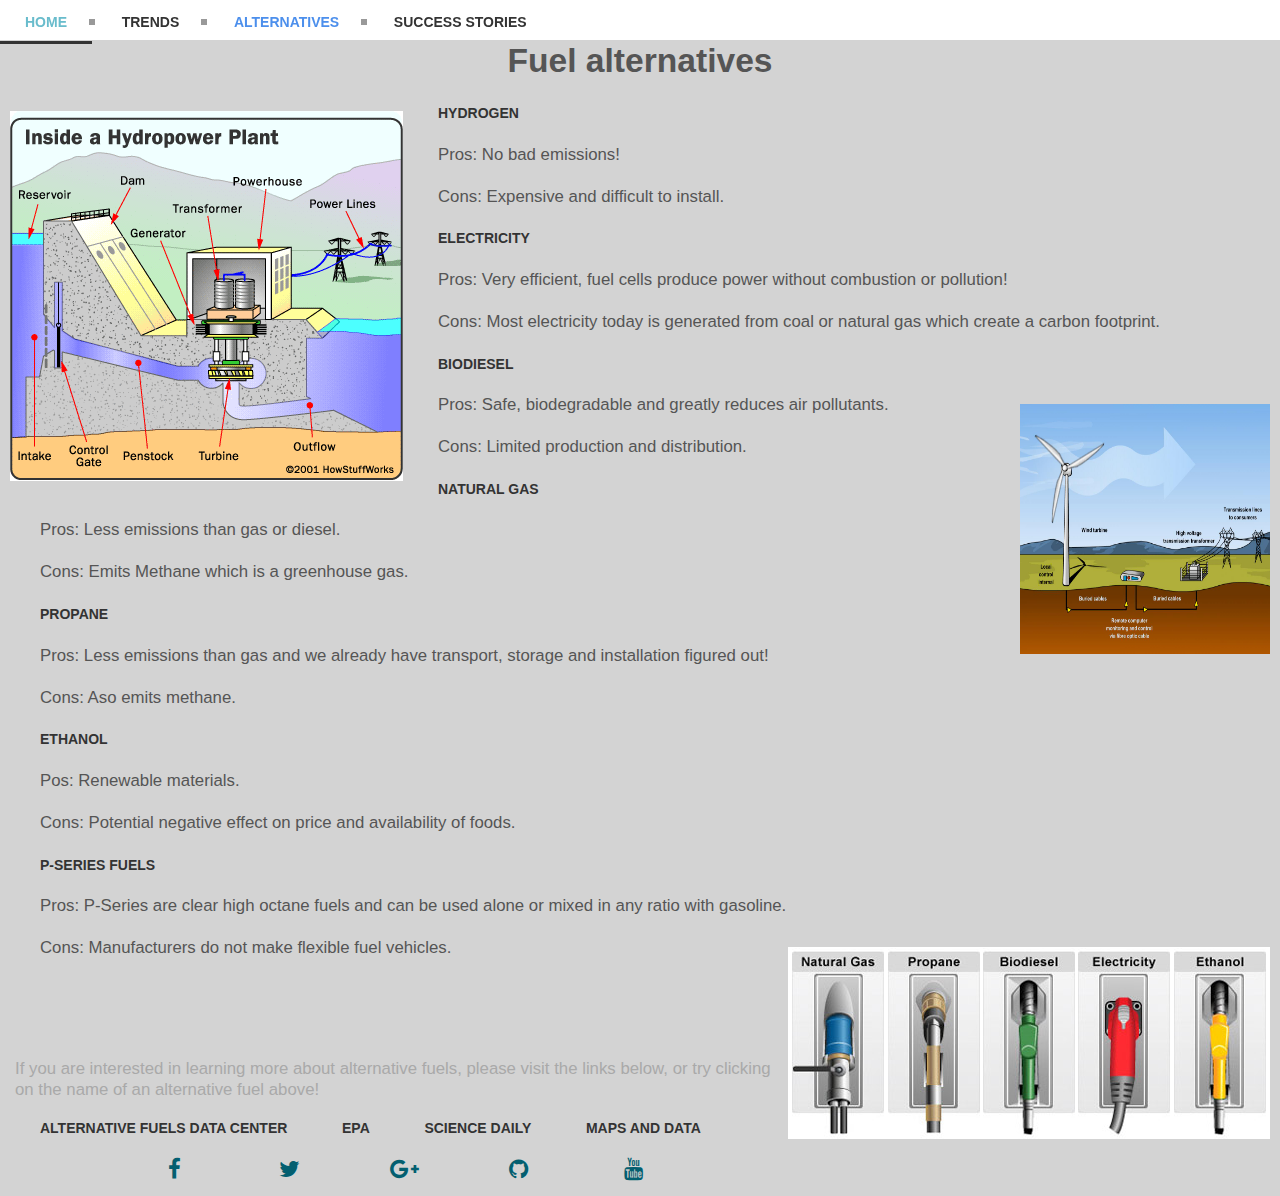
==== commit e901301a: "Front page styling" ====
--- a/alternatives.html
+++ b/alternatives.html
@@ -4,6 +4,7 @@
         <meta charset="utf-8">
         <meta http-equiv="x-ua-compatible" content="ie=edge">
         <title>Alternatives</title>
+        <link href="https://maxcdn.bootstrapcdn.com/font-awesome/4.2.0/css/font-awesome.min.css" rel="stylesheet"> <!-- social media link -->
         <meta name="description" content="">
         <meta name="viewport" content="width=device-width, initial-scale=1">
 
@@ -27,15 +28,14 @@
 
         <!-- Add your site or application content here -->
         <nav role="navigation">
-            <a href="#" id="menu-icon"></a>
             <ul>
                 <li><a href="index.html">Home</a></li>
                 <li><a href="trends.html">Trends</a></li>
                 <li><a href="alternatives.html" class="current">Alternatives</a></li>
                 <li><a href="success-stories.html">Success Stories</a></li>
             </ul>
+            <a href="#" id="menu-icon"></a>
         </nav>
-
         <script src="https://code.jquery.com/jquery-1.12.0.min.js"></script>
         <script>window.jQuery || document.write('<script src="js/vendor/jquery-1.12.0.min.js"><\/script>')</script>
         <script src="js/plugins.js"></script>
@@ -50,52 +50,57 @@
             r.parentNode.insertBefore(e,r)}(window,document,'script','ga'));
             ga('create','UA-XXXXX-X','auto');ga('send','pageview');
         </script>
-        <div class="move-to-center">
-            <h1 id="fuel-title">Fuel alternatives</h1>
-            <img id="top-img" src="img/alternative-fuels-images/hydropower.gif">
-            <div class="titles">
-                 <h3 class="title-links"><a href="http://www.ucsusa.org/clean-vehicles/electric-vehicles/how-do-hydrogen-fuel-cells-work#.WSh0iBPyu8o">Hydrogen</a></h3>
-                    <p class="pro-con">Pros: No bad emissions!</p><br></br>
-                    <p class="pro-con">Cons: Expensive and difficult to install.</p>
-                <h3 class="title-links"><a href="https://www.afdc.energy.gov/fuels/electricity_basics.html">Electricity</a></h3>
-                    <p class="pro-con">Pros: Very efficient, fuel cells produce power without combustion or pollution!</p><br></br>
-                    <p class="pro-con"> Cons: Most electricity today is generated from coal or natural gas which create a carbon footprint.</p>
-                <h3 class="title-links"><a href="http://biodiesel.org/what-is-biodiesel/biodiesel-basics">Biodiesel</a></h3>
-                
-                    <p class="pro-con">Pros: Safe, biodegradable and greatly reduces air pollutants.</p><br></br>
-                     <p class="pro-con">Cons: Limited production and distribution.</p>
-                <img id="sr" src="img/alternative-fuels-images/wind.jpg" width="300px" height="300px">
 
-                <h3 class="title-links"><a href="https://www.aga.org/about-natural-gas">Natural gas</a></h3>
-                    <p class="pro-con">Pros: Less emissions than gas or diesel.</p><br></br>
-                    <p class="pro-con">Cons: Emits Methane which is a greenhouse gas.</p>
-                
-                <h3 class="title-links"><a href="https://www.afdc.energy.gov/fuels/propane_basics.html">Propane</a></h3>
+        <h1 id="fuel-title">Fuel alternatives</h1>
+        <img id="top-img" src="img/alternative-fuels-images/hydropower.gif">
+        <div class="titles">
+             <h3 class="title-links" id="hydrogen"><a href="http://www.ucsusa.org/clean-vehicles/electric-vehicles/how-do-hydrogen-fuel-cells-work#.WSh0iBPyu8o">Hydrogen</a></h3>
+                <p class="pro-con">Pros: No bad emissions!</p><br></br>
+                <p class="pro-con">Cons: Expensive and difficult to install.</p>
+            <h3 class="title-links" id="electricity"><a href="https://www.afdc.energy.gov/fuels/electricity_basics.html">Electricity</a></h3>
+                <p class="pro-con">Pros: Very efficient, fuel cells produce power without combustion or pollution!</p><br></br>
+                <p class="pro-con"> Cons: Most electricity today is generated from coal or natural gas which create a carbon footprint.</p>
+            <h3 class="title-links" id="biodiesel"><a href="http://biodiesel.org/what-is-biodiesel/biodiesel-basics">Biodiesel</a></h3>
+            <img id="sr" src="img/alternative-fuels-images/wind.jpg" width="250px" height="250px">
+                <p class="pro-con">Pros: Safe, biodegradable and greatly reduces air pollutants.</p><br></br>
+                 <p class="pro-con">Cons: Limited production and distribution.</p>
 
-                    <p class="pro-con">Pros: Less emissions than gas and we already have transport, storage and installation figured out!</p><br></br>
-                    <p class="pro-con">Cons: Aso emits methane.</p>
-                
-                <h3 class="title-links"><a href="https://www.afdc.energy.gov/fuels/ethanol_fuel_basics.html">Ethanol</a></h3>
-                    <p class="pro-con">Pos: Renewable materials.</p><br></br>
-                    <p class="pro-con">Cons: Potential negative effect on price and availability of foods.</p>
-                <h3 class="title-links"><a href="http://www.iags.org/pseries.htm">P-Series Fuels</a></h3>
+            <h3 class="title-links" id="gas"><a href="https://www.aga.org/about-natural-gas">Natural gas</a></h3>
+                <p class="pro-con">Pros: Less emissions than gas or diesel.</p><br></br>
+                <p class="pro-con">Cons: Emits Methane which is a greenhouse gas.</p>
+            <h3 class="title-links" id="propane"><a href="https://www.afdc.energy.gov/fuels/propane_basics.html">Propane</a></h3>
+                <p class="pro-con">Pros: Less emissions than gas and we already have transport, storage and installation figured out!</p><br></br>
+                <p class="pro-con">Cons: Aso emits methane.</p>
 
-                    <p class="pro-con">Pros: P-Series are clear high octane fuels and can be used alone or mixed in any ratio with gasoline.</p><br></br>
-                    <p class="pro-con">Cons: Manufacturers do not make flexible fuel vehicles.</p>
+            <h3 class="title-links" id="ethanol"><a href="https://www.afdc.energy.gov/fuels/ethanol_fuel_basics.html">Ethanol</a></h3>
+                <p class="pro-con">Pos: Renewable materials.</p><br></br>
+                <p class="pro-con">Cons: Potential negative effect on price and availability of foods.</p>
+            <h3 class="title-links" id="p-series"><a href="http://www.iags.org/pseries.htm">P-Series Fuels</a></h3>
+
+                <p class="pro-con">Pros: P-Series are clear high octane fuels and can be used alone or mixed in any ratio with gasoline.</p><br></br>
                 <img id="alt" src="img/alternative-fuels-images/alt-gas.png">
+                <p class="pro-con">Cons: Manufacturers do not make flexible fuel vehicles.</p>
 
-                <p id="link-intro">
-                    If you are interested in learning more about alternative fuels, please visit the links below, or try clicking on the name of an alternative fuel above!
-                </p>
-                <div class="alternative-links">
-                    <a class="navigation" href="https://www.afdc.energy.gov/">Alternative fuels data center</a>
-                    <a class="navigation" href="https://www.epa.gov/renewable-fuel-standard-program/alternative-fuels">EPA</a>
-                    <a class="navigation" href="https://www.sciencedaily.com/news/matter_energy/alternative_fuels/">Science Daily</a>
-                    <a class="navigation" href="https://www.afdc.energy.gov/data/categories/fuels-infrastructure">Maps and Data</a>
-
-
-                </div>
+            <p id="link-intro">
+                If you are interested in learning more about alternative fuels, please visit the links below, or try clicking on the name of an alternative fuel above!
+            </p>
+            <div class="alternative-links">
+                <a href="https://www.afdc.energy.gov/">Alternative fuels data center</a>
+                <a href="https://www.epa.gov/renewable-fuel-standard-program/alternative-fuels">EPA</a>
+                <a href="https://www.sciencedaily.com/news/matter_energy/alternative_fuels/">Science Daily</a>
+                <a href="https://www.afdc.energy.gov/data/categories/fuels-infrastructure">Maps and Data</a>
             </div>
         </div>
+        <footer>
+            <div align="center" class="socialbtns">
+                <ul>
+                    <li><a href="http://www.facebook.com" class="fa fa-lg fa-facebook" target="_blank"></a></li>
+                    <li><a href="http://www.twitter.com" class="fa fa-lg fa-twitter" target="_blank"></a></li>
+                    <li><a href="https://plus.google.com/" class="fa fa-lg fa-google-plus" target="_blank"></a></li>
+                    <li><a href="https://github.com/Jypotheren734x" class="fa fa-lg fa-github" target="_blank"></a></li>
+                    <li><a href="https://www.youtube.com" class="fa fa-lg fa-youtube" target="_blank"></a></li>
+                </ul>
+            </div>
+        </footer>
     </body>
 </html>
--- a/css/main.css
+++ b/css/main.css
@@ -96,18 +96,31 @@
 /* ==========================================================================
    Author's custom styles
    ========================================================================== */
-#paragraph{
-    text-align: left;
-}
-li{
-    font-weight: bold;
+html{
+    height: 100%;
+}
+body{
+    margin-top: 50px;
 }
 footer {
     width: 100%;
     padding-top: 10px;
 }
-a, a:hover {
+a {
+    color: #333333;
     text-decoration: none;
+    padding: 15px 25px;
+    font-weight: 700;
+    text-transform: uppercase;
+    font-size: 14px;
+    -webkit-transition: color .25s;
+    -moz-transition: color .25s;
+    -ms-transition: color .25s;
+    -o-transition: color .25s;
+    transition: color .25s;
+}
+a:hover {
+    color: #69bccc;
 }
 .socialbtns, .socialbtns ul, .socialbtns li {
     margin: 0;
@@ -144,6 +157,112 @@
     font-size: 50px;
     vertical-align: middle;
 }
+.gallery-success {
+    margin: 35px;
+    border: 10px solid #ccc;
+    width: 650px;
+}
+
+.gallery-success:hover {
+    border: 10px solid #777;
+}
+
+#fuel-title {
+    text-align: center;
+    margin: 30px;
+}
+.titles {
+    margin-left: 15px;
+}
+.pro-con {
+    margin: 0 25px;
+    display: inline-block;
+}
+#top-img {
+    float: left;
+    margin: 10px;
+}
+
+#alt {
+    float: right;
+    margin: 10px;
+}
+br {
+    line-height: .35px;
+}
+
+#sr {
+    float: right;
+    margin: 10px;
+}
+
+#link-intro {
+    margin-top: 100px;
+    color: darkgrey;
+}
+.slide {
+    position: relative;
+    padding: 25vh 10%;
+    min-height: 100vh;
+    width: 100vw;
+    box-sizing: border-box;
+    box-shadow: 0 -1px 10px rgba(0, 0, 0, .7);
+    transform-style: inherit;
+}
+.link{
+    width: 100px;
+    height: 100px;
+}
+.title{
+    right: 50%;
+    bottom: 50%;
+    top: 50%;
+    left: 40%;
+    color: #ffffff;
+    font-size: 50px;
+    z-index: 666;
+}
+.slide:before {
+    content: "";
+    position: absolute;
+    top: 0;
+    bottom: 0;
+    left:0;
+    right:0;
+    z-index: -1;
+}
+.slide:nth-child(2n) .title {
+    margin-left: 0;
+    margin-right: auto;
+}
+
+.slide:nth-child(2n+1) .title {
+    margin-left: auto;
+    margin-right: 0;
+}
+
+.slide, .slide:before {
+    background: 50% 50% / cover;
+}
+#slide1:before {
+    background-image: url("https://cff2.earth.com/uploads/2016/09/26141929/global-warming-climate-change-tree_1big_stock2.jpg");
+    z-index:-1;
+}
+
+#slide2 {
+    background-image: url("http://followgreenliving.com/wp-content/uploads/2014/05/fossil-fuel-power-plant.jpg");
+    background-attachment: fixed;
+}
+
+#slide3:before {
+    z-index:-1;
+}
+
+#slide4 {
+    background-image: url("http://az616578.vo.msecnd.net/files/2016/03/21/6359418476836083511657153506_Journey%20Towards%20Sucess.jpg");
+    background-attachment: fixed;
+}
+
 /* ==========================================================================
    Helper classes
    ========================================================================== */
@@ -229,9 +348,9 @@
 }
 
 @media print,
-       (-webkit-min-device-pixel-ratio: 1.25),
-       (min-resolution: 1.25dppx),
-       (min-resolution: 120dpi) {
+(-webkit-min-device-pixel-ratio: 1.25),
+(min-resolution: 1.25dppx),
+(min-resolution: 120dpi) {
     /* Style adjustments for high resolution devices */
 }
 
@@ -313,76 +432,3 @@
         page-break-after: avoid;
     }
 }
-
-.gallery-success {
-    margin: 35px;
-    border: 10px solid #ccc;
-    width: 650px;
-}
-
-.gallery-success:hover {
-    border: 10px solid #777;
-}
-
-#fuel-title {
-    text-align: center;
-    margin: 40px;
-    margin-top: 80px;
-}
-.titles {
-    margin-left: 15px;
-}
-.pro-con {
-    margin: 0 25px;
-}
-#top-img {
-    float: right;
-    margin: 10px;
-}
-
-#alt {
-
-    margin: 10px auto;
-    display: block;
-}
-br {
-    line-height: .35px;
-}
-
-#sr {
-    float: right;
-    margin: 10px;
-}
-
-#link-intro {
-    margin-top: 50px;
-    color: darkgray;
-    text-align: center;
-}
-.alternative-links a {
-
-
-}
-.alternative-links a:hover {
-    width: 100px;
-    color: magenta;
-    text-align: center;
-}
-.title-links a {
-    background-color: lightgrey;
-    color: black;
-    text-decoration: none;
-}
-
-.title-links a:hover {
-    color: purple;
-}
-.move-to-center {
-    width: 800px;
-    margin: 0 auto;
-}
-a.navigation {
-  padding: 0px 35px;
-  word-wrap: normal;
-  display: inline-block;
-}
--- a/css/nav.css
+++ b/css/nav.css
@@ -6,6 +6,7 @@
     width: 100%;
     height: 40px;
     background: white;
+    z-index: 900;
 }
 nav ul {
     list-style: none;
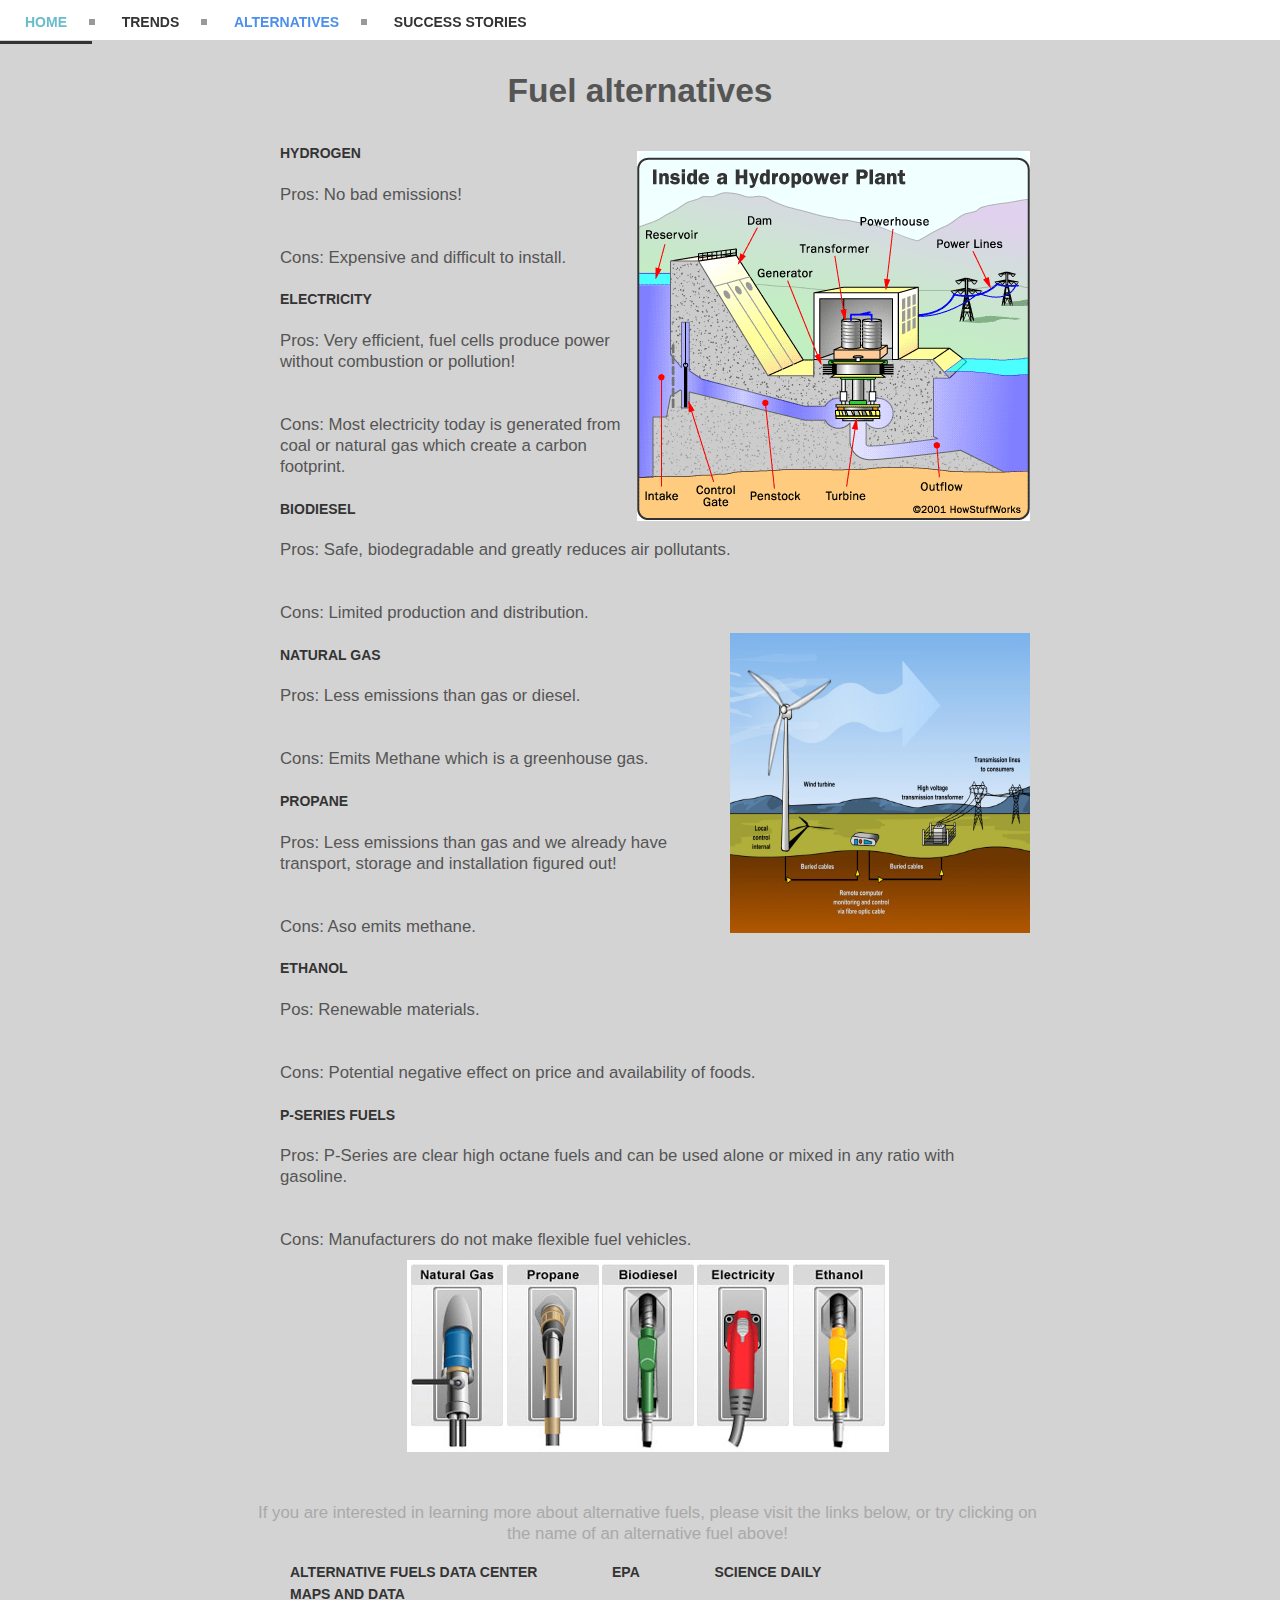
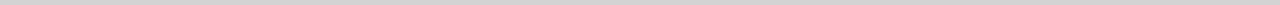
==== commit d674922c: "Merge branch 'master' into Damging" ====
--- a/alternatives.html
+++ b/alternatives.html
@@ -1,106 +1,99 @@
 <!doctype html>
 <html class="no-js" lang="">
-    <head>
-        <meta charset="utf-8">
-        <meta http-equiv="x-ua-compatible" content="ie=edge">
-        <title>Alternatives</title>
-        <link href="https://maxcdn.bootstrapcdn.com/font-awesome/4.2.0/css/font-awesome.min.css" rel="stylesheet"> <!-- social media link -->
-        <meta name="description" content="">
-        <meta name="viewport" content="width=device-width, initial-scale=1">
+<head>
+    <meta charset="utf-8">
+    <meta http-equiv="x-ua-compatible" content="ie=edge">
+    <title>Alternatives</title>
+    <meta name="description" content="">
+    <meta name="viewport" content="width=device-width, initial-scale=1">
 
-        <link rel="apple-touch-icon" href="apple-touch-icon.png">
-        <!-- Place favicon.ico in the root directory -->
+    <link rel="apple-touch-icon" href="apple-touch-icon.png">
+    <!-- Place favicon.ico in the root directory -->
 
-        <link rel="stylesheet" href="css/normalize.css">
-        <link rel="stylesheet" href="css/main.css">
-        <link rel="stylesheet" href="css/nav.css">
-        <script src="js/vendor/modernizr-2.8.3.min.js"></script>
-        <style type="text/css">
-            body {
-                background-color: lightgrey;
-            }
-        </style>
-    </head>
-    <body>
-        <!--[if lt IE 8]>
-            <p class="browserupgrade">You are using an <strong>outdated</strong> browser. Please <a href="http://browsehappy.com/">upgrade your browser</a> to improve your experience.</p>
-        <![endif]-->
+    <link rel="stylesheet" href="css/normalize.css">
+    <link rel="stylesheet" href="css/main.css">
+    <link rel="stylesheet" href="css/nav.css">
+    <script src="js/vendor/modernizr-2.8.3.min.js"></script>
+    <style type="text/css">
+        body {
+            background-color: lightgrey;
+        }
+    </style>
+</head>
+<body>
+<!--[if lt IE 8]>
+<p class="browserupgrade">You are using an <strong>outdated</strong> browser. Please <a href="http://browsehappy.com/">upgrade your browser</a> to improve your experience.</p>
+<![endif]-->
 
-        <!-- Add your site or application content here -->
-        <nav role="navigation">
-            <ul>
-                <li><a href="index.html">Home</a></li>
-                <li><a href="trends.html">Trends</a></li>
-                <li><a href="alternatives.html" class="current">Alternatives</a></li>
-                <li><a href="success-stories.html">Success Stories</a></li>
-            </ul>
-            <a href="#" id="menu-icon"></a>
-        </nav>
-        <script src="https://code.jquery.com/jquery-1.12.0.min.js"></script>
-        <script>window.jQuery || document.write('<script src="js/vendor/jquery-1.12.0.min.js"><\/script>')</script>
-        <script src="js/plugins.js"></script>
-        <script src="js/main.js"></script>
+<!-- Add your site or application content here -->
+<nav role="navigation">
+    <ul>
+        <li><a href="index.html">Home</a></li>
+        <li><a href="trends.html">Trends</a></li>
+        <li><a href="alternatives.html" class="current">Alternatives</a></li>
+        <li><a href="success-stories.html">Success Stories</a></li>
+    </ul>
+    <a href="#" id="menu-icon"></a>
+</nav>
 
-        <!-- Google Analytics: change UA-XXXXX-X to be your site's ID. -->
-        <script>
-            (function(b,o,i,l,e,r){b.GoogleAnalyticsObject=l;b[l]||(b[l]=
-            function(){(b[l].q=b[l].q||[]).push(arguments)});b[l].l=+new Date;
-            e=o.createElement(i);r=o.getElementsByTagName(i)[0];
-            e.src='https://www.google-analytics.com/analytics.js';
-            r.parentNode.insertBefore(e,r)}(window,document,'script','ga'));
-            ga('create','UA-XXXXX-X','auto');ga('send','pageview');
-        </script>
+<script src="https://code.jquery.com/jquery-1.12.0.min.js"></script>
+<script>window.jQuery || document.write('<script src="js/vendor/jquery-1.12.0.min.js"><\/script>')</script>
+<script src="js/plugins.js"></script>
+<script src="js/main.js"></script>
 
-        <h1 id="fuel-title">Fuel alternatives</h1>
-        <img id="top-img" src="img/alternative-fuels-images/hydropower.gif">
-        <div class="titles">
-             <h3 class="title-links" id="hydrogen"><a href="http://www.ucsusa.org/clean-vehicles/electric-vehicles/how-do-hydrogen-fuel-cells-work#.WSh0iBPyu8o">Hydrogen</a></h3>
-                <p class="pro-con">Pros: No bad emissions!</p><br></br>
-                <p class="pro-con">Cons: Expensive and difficult to install.</p>
-            <h3 class="title-links" id="electricity"><a href="https://www.afdc.energy.gov/fuels/electricity_basics.html">Electricity</a></h3>
-                <p class="pro-con">Pros: Very efficient, fuel cells produce power without combustion or pollution!</p><br></br>
-                <p class="pro-con"> Cons: Most electricity today is generated from coal or natural gas which create a carbon footprint.</p>
-            <h3 class="title-links" id="biodiesel"><a href="http://biodiesel.org/what-is-biodiesel/biodiesel-basics">Biodiesel</a></h3>
-            <img id="sr" src="img/alternative-fuels-images/wind.jpg" width="250px" height="250px">
-                <p class="pro-con">Pros: Safe, biodegradable and greatly reduces air pollutants.</p><br></br>
-                 <p class="pro-con">Cons: Limited production and distribution.</p>
+<!-- Google Analytics: change UA-XXXXX-X to be your site's ID. -->
+<script>
+    (function(b,o,i,l,e,r){b.GoogleAnalyticsObject=l;b[l]||(b[l]=
+        function(){(b[l].q=b[l].q||[]).push(arguments)});b[l].l=+new Date;
+        e=o.createElement(i);r=o.getElementsByTagName(i)[0];
+        e.src='https://www.google-analytics.com/analytics.js';
+        r.parentNode.insertBefore(e,r)}(window,document,'script','ga'));
+    ga('create','UA-XXXXX-X','auto');ga('send','pageview');
+</script>
+<div class="move-to-center">
+    <h1 id="fuel-title">Fuel alternatives</h1>
+    <img id="top-img" src="img/alternative-fuels-images/hydropower.gif">
+    <div class="titles">
+        <h3 class="title-links"><a href="http://www.ucsusa.org/clean-vehicles/electric-vehicles/how-do-hydrogen-fuel-cells-work#.WSh0iBPyu8o">Hydrogen</a></h3>
+        <p class="pro-con">Pros: No bad emissions!</p><br></br>
+        <p class="pro-con">Cons: Expensive and difficult to install.</p>
+        <h3 class="title-links"><a href="https://www.afdc.energy.gov/fuels/electricity_basics.html">Electricity</a></h3>
+        <p class="pro-con">Pros: Very efficient, fuel cells produce power without combustion or pollution!</p><br></br>
+        <p class="pro-con"> Cons: Most electricity today is generated from coal or natural gas which create a carbon footprint.</p>
+        <h3 class="title-links"><a href="http://biodiesel.org/what-is-biodiesel/biodiesel-basics">Biodiesel</a></h3>
 
-            <h3 class="title-links" id="gas"><a href="https://www.aga.org/about-natural-gas">Natural gas</a></h3>
-                <p class="pro-con">Pros: Less emissions than gas or diesel.</p><br></br>
-                <p class="pro-con">Cons: Emits Methane which is a greenhouse gas.</p>
-            <h3 class="title-links" id="propane"><a href="https://www.afdc.energy.gov/fuels/propane_basics.html">Propane</a></h3>
-                <p class="pro-con">Pros: Less emissions than gas and we already have transport, storage and installation figured out!</p><br></br>
-                <p class="pro-con">Cons: Aso emits methane.</p>
+        <p class="pro-con">Pros: Safe, biodegradable and greatly reduces air pollutants.</p><br></br>
+        <p class="pro-con">Cons: Limited production and distribution.</p>
+        <img id="sr" src="img/alternative-fuels-images/wind.jpg" width="300px" height="300px">
 
-            <h3 class="title-links" id="ethanol"><a href="https://www.afdc.energy.gov/fuels/ethanol_fuel_basics.html">Ethanol</a></h3>
-                <p class="pro-con">Pos: Renewable materials.</p><br></br>
-                <p class="pro-con">Cons: Potential negative effect on price and availability of foods.</p>
-            <h3 class="title-links" id="p-series"><a href="http://www.iags.org/pseries.htm">P-Series Fuels</a></h3>
+        <h3 class="title-links"><a href="https://www.aga.org/about-natural-gas">Natural gas</a></h3>
+        <p class="pro-con">Pros: Less emissions than gas or diesel.</p><br></br>
+        <p class="pro-con">Cons: Emits Methane which is a greenhouse gas.</p>
 
-                <p class="pro-con">Pros: P-Series are clear high octane fuels and can be used alone or mixed in any ratio with gasoline.</p><br></br>
-                <img id="alt" src="img/alternative-fuels-images/alt-gas.png">
-                <p class="pro-con">Cons: Manufacturers do not make flexible fuel vehicles.</p>
+        <h3 class="title-links"><a href="https://www.afdc.energy.gov/fuels/propane_basics.html">Propane</a></h3>
 
-            <p id="link-intro">
-                If you are interested in learning more about alternative fuels, please visit the links below, or try clicking on the name of an alternative fuel above!
-            </p>
-            <div class="alternative-links">
-                <a href="https://www.afdc.energy.gov/">Alternative fuels data center</a>
-                <a href="https://www.epa.gov/renewable-fuel-standard-program/alternative-fuels">EPA</a>
-                <a href="https://www.sciencedaily.com/news/matter_energy/alternative_fuels/">Science Daily</a>
-                <a href="https://www.afdc.energy.gov/data/categories/fuels-infrastructure">Maps and Data</a>
-            </div>
+        <p class="pro-con">Pros: Less emissions than gas and we already have transport, storage and installation figured out!</p><br></br>
+        <p class="pro-con">Cons: Aso emits methane.</p>
+
+        <h3 class="title-links"><a href="https://www.afdc.energy.gov/fuels/ethanol_fuel_basics.html">Ethanol</a></h3>
+        <p class="pro-con">Pos: Renewable materials.</p><br></br>
+        <p class="pro-con">Cons: Potential negative effect on price and availability of foods.</p>
+        <h3 class="title-links"><a href="http://www.iags.org/pseries.htm">P-Series Fuels</a></h3>
+
+        <p class="pro-con">Pros: P-Series are clear high octane fuels and can be used alone or mixed in any ratio with gasoline.</p><br></br>
+        <p class="pro-con">Cons: Manufacturers do not make flexible fuel vehicles.</p>
+        <img id="alt" src="img/alternative-fuels-images/alt-gas.png">
+
+        <p id="link-intro">
+            If you are interested in learning more about alternative fuels, please visit the links below, or try clicking on the name of an alternative fuel above!
+        </p>
+        <div class="alternative-links">
+            <a class="navigation" href="https://www.afdc.energy.gov/">Alternative fuels data center</a>
+            <a class="navigation" href="https://www.epa.gov/renewable-fuel-standard-program/alternative-fuels">EPA</a>
+            <a class="navigation" href="https://www.sciencedaily.com/news/matter_energy/alternative_fuels/">Science Daily</a>
+            <a class="navigation" href="https://www.afdc.energy.gov/data/categories/fuels-infrastructure">Maps and Data</a>
         </div>
-        <footer>
-            <div align="center" class="socialbtns">
-                <ul>
-                    <li><a href="http://www.facebook.com" class="fa fa-lg fa-facebook" target="_blank"></a></li>
-                    <li><a href="http://www.twitter.com" class="fa fa-lg fa-twitter" target="_blank"></a></li>
-                    <li><a href="https://plus.google.com/" class="fa fa-lg fa-google-plus" target="_blank"></a></li>
-                    <li><a href="https://github.com/Jypotheren734x" class="fa fa-lg fa-github" target="_blank"></a></li>
-                    <li><a href="https://www.youtube.com" class="fa fa-lg fa-youtube" target="_blank"></a></li>
-                </ul>
-            </div>
-        </footer>
-    </body>
+    </div>
+</div>
+</body>
 </html>
--- a/css/main.css
+++ b/css/main.css
@@ -157,49 +157,6 @@
     font-size: 50px;
     vertical-align: middle;
 }
-.gallery-success {
-    margin: 35px;
-    border: 10px solid #ccc;
-    width: 650px;
-}
-
-.gallery-success:hover {
-    border: 10px solid #777;
-}
-
-#fuel-title {
-    text-align: center;
-    margin: 30px;
-}
-.titles {
-    margin-left: 15px;
-}
-.pro-con {
-    margin: 0 25px;
-    display: inline-block;
-}
-#top-img {
-    float: left;
-    margin: 10px;
-}
-
-#alt {
-    float: right;
-    margin: 10px;
-}
-br {
-    line-height: .35px;
-}
-
-#sr {
-    float: right;
-    margin: 10px;
-}
-
-#link-intro {
-    margin-top: 100px;
-    color: darkgrey;
-}
 .slide {
     position: relative;
     padding: 25vh 10%;
@@ -210,8 +167,8 @@
     transform-style: inherit;
 }
 .link{
-    width: 100px;
-    height: 100px;
+    width: 300px;
+    height: 300px;
 }
 .title{
     right: 50%;
@@ -432,3 +389,95 @@
         page-break-after: avoid;
     }
 }
+.gallery-success {
+    margin: auto;
+    margin-top: 45px;
+    border: 10px solid #ccc;
+    width: 650px;
+}
+
+.gallery-success:hover {
+    border: 10px solid #777;
+}
+
+#fuel-title {
+    text-align: center;
+    margin: 40px;
+    margin-top: 80px;
+}
+.titles {
+    margin-left: 15px;
+}
+.pro-con {
+    margin: 0 25px;
+}
+#top-img {
+    float: right;
+    margin: 10px;
+}
+
+#alt {
+
+    margin: 10px auto;
+    display: block;
+}
+br {
+    line-height: .35px;
+}
+
+#sr {
+    float: right;
+    margin: 10px;
+}
+.fixed15 {
+    height: 50px;
+    width: 75px;
+    position: fixed;
+    top: 45px;
+    left: 15px;
+}
+
+.fixed16 {
+    height: 50px;
+    width: 75px;
+    position: fixed;
+    top: 45px;
+    right: 185px;
+}
+
+#link-intro {
+    margin-top: 50px;
+    color: darkgray;
+    text-align: center;
+}
+.fixed15 {
+    height: 50px;
+    width: 75px;
+    position: fixed;
+    top: 45px;
+    left: 15px;
+}
+
+.fixed16 {
+    height: 50px;
+    width: 75px;
+    position: fixed;
+    top: 45px;
+    right: 185px;
+}
+
+.desc {
+    background-color: white;
+    padding: 15px;
+    text-align: center;
+}
+
+.move-to-center {
+    width: 800px;
+    margin: 0 auto;
+}
+a.navigation {
+  padding: 0px 35px;
+  word-wrap: normal;
+  display: inline-block;
+}
